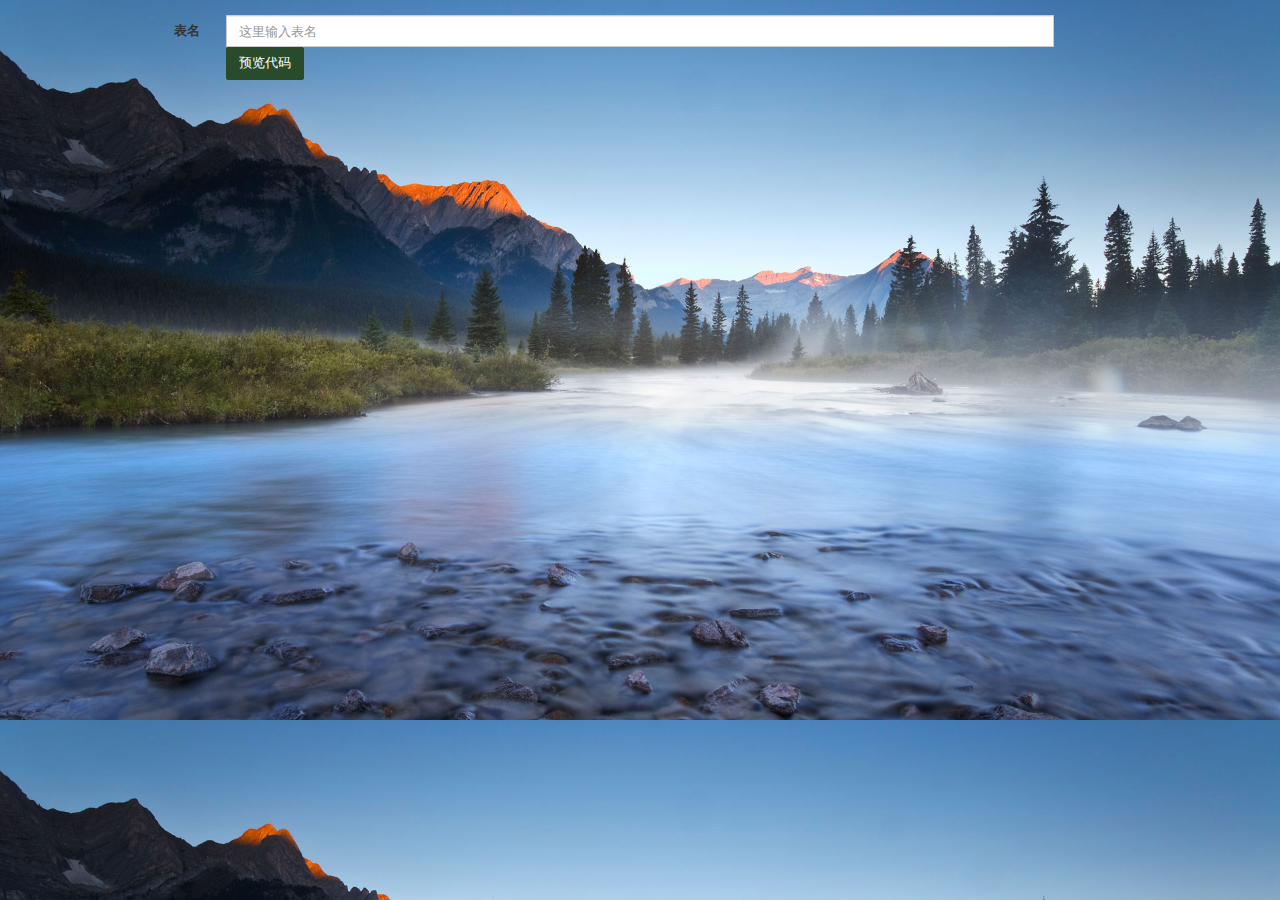
==== src/main/resources/static/generate/edit.html @ b3441bfa "修改展示方式" ====
<!DOCTYPE html>
<html>
<head>
<meta charset="UTF-8">
<link rel="stylesheet" type="text/css" media="screen" href="../css/bootstrap.min.css">
</head>
<body id="body" style="min-height: 150px; padding: 0 0 0;background: url('../img/index.jpg'); background-size: cover;">
<div class="col-xs-12 col-sm-12 col-md-12 col-lg-12" >
    <form class="form-horizontal" onsubmit="return false" id="form">
        <fieldset>
            <div class="form-group" style="padding-top: 15px">
                <label class="col-md-2 control-label">表名</label>
                <div class="col-md-8">
                    <input class="form-control" placeholder="这里输入表名" type="text" name="tableName" id="tableName"
                        data-bv-notempty="true"
                        data-bv-notempty-message="表名 不能为空">
                    <button id="showInfo" class="btn btn-primary">预览代码</button>
                    <button id="save" class="btn btn-primary">保存代码</button>
                </div>
            </div>
        </fieldset>
        <div id="detail">
	        <fieldset>
	           <table class="table">
                  <caption>基本配置</caption>
                  <tbody>
                    <tr>
                      <td width="10%">路径</td>
                      <td>
                        <input class="form-control" placeholder="路径" type="text" name="path" id="path" value="d:/generate"
                                data-bv-notempty="true"
                                data-bv-notempty-message="路径 不能为空">
                      </td>
                      <td width="10%"></td>
                      <td width="15%"></td>
                      <td width="5%"></td>
                      <td></td>
                      <td width="5%"></td>
                      <td width="15%"></td>
                    </tr>
                    <tr>
                      <td>bean包名</td>
                      <td>
                      	<input name="beanDesc" value="" type="hidden" id="beanDesc"/>
                        <input class="form-control" placeholder="bean包名" type="text" name="beanPackageName" id="beanPackageName" value="com.future.admin.server.model"
                                data-bv-notempty="true"
                                data-bv-notempty-message="bean包名 不能为空">
                      </td>
                      <td>bean类名</td>
                      <td>
                        <input class="form-control" placeholder="bean类名" type="text" name="beanName" id="beanName" value="BeanTest"
                                data-bv-notempty="true"
                                data-bv-notempty-message="bean类名 不能为空">
                      </td>
                      <td>dao包名</td>
                      <td>
                        <input class="form-control" placeholder="dao包名" type="text" name="daoPackageName" id="daoPackageName" value="com.future.admin.server.dao"
                                data-bv-notempty="true"
                                data-bv-notempty-message="dao包名 不能为空">
                      </td>
                      <td>dao类名</td>
                      <td>
                        <input class="form-control" placeholder="dao类名" type="text" name="daoName" id="daoName" value="BeanTestDao"
                                data-bv-notempty="true"
                                data-bv-notempty-message="dao类名 不能为空">
                      </td>
                    </tr>
                    <tr>
                        <td>controller包名</td>
	                    <td>
	                        <input class="form-control" placeholder="controller包名" type="text" name="controllerPkgName" id="controllerPkgName" value="com.future.admin.server.controller"
	                                data-bv-notempty="true"
	                                data-bv-notempty-message="bean包名 不能为空">
	                    </td>
                        <td>controller类名</td>
                        <td>
                         <input class="form-control" placeholder="controller类名" type="text" name="controllerName" id="controllerName" value="ControllerTest"
                                data-bv-notempty="true"
                                data-bv-notempty-message="bean类名 不能为空">
                        </td>
                    </tr>
                  </tbody>
                </table>
	        </fieldset>
            <table class="table">
                <caption>字段详情</caption>
                <thead>
                    <tr>
                        <th>表字段名</th>
                        <th>表类型</th>
                        <th>字段描述</th>
                        <th>java字段名</th>
                        <th>java字段类型</th>
                        <th>默认值</th>
                    </tr>
                </thead>
                <tbody id="beanFields">
                </tbody>
            </table>
        </div>
    </form>
</div>

    <script type="text/javascript" src="../js/libs/jquery-2.1.1.min.js"></script>
    <script type="text/javascript" src="../js/jq.js"></script>
    <script type="text/javascript" src="../layui/layui.js"></script>
	<script type="text/javascript" src="../js/plugin/bootstrapvalidator/bootstrapValidator.min.js"></script>
    <script type="text/javascript" src="../js/common.js"></script>
    <script type="text/javascript">
    layui.use('layer', function(){
	    var layer = layui.layer;
	});
    
    $('#form').bootstrapValidator();
    $("#detail").hide();
    $("#save").hide();
    
    $("#showInfo").click(function(){
        $("#body").removeAttr("style");
        var bootstrapValidator = $("#form").data('bootstrapValidator');
        bootstrapValidator.validate();
        if(!bootstrapValidator.isValid()){
           return;
        }
        var beanFields = $("#beanFields");
        beanFields.html("");
        $.ajax({
            type : 'get',
            url : '/generate',
            data : "tableName=" + $("#tableName").val(),
            success : function(data) {
                $("#detail").show();
                $("#save").show();
                var beanName = data.beanName;
                $("#beanName").val(beanName);
                $("#daoName").val(beanName + "Dao");
                $("#controllerName").val(beanName + "Controller");
                $("#path").val(data.path);
                $("#beanDesc").val(data.beanDesc);
                var fields = data.fields;
                var length = fields.length;
                
                for(var i=0;i<length;i++){
                    var f = fields[i];
                    var tr = $("<tr></tr>");
                    
                    var columnName = f['columnName'];
                    var columnNameInput = "<input type='hidden' name='columnNames' value='" + columnName +"'>"
                    
                    tr.append("<td>" + columnNameInput + columnName + "</td>");
                    tr.append("<td>" + f['columnType'] + "</td>");
                    tr.append("<td>" + f['columnComment'] + "</td><input name='beanFieldDesc' value='"+f['columnComment']+"' type='hidden'/>");
                    var name = f['name'];
                    
                    var nameInput = "<input name='beanFieldName' class='form-control' value='" + name +"'>";
                    tr.append("<td>" + nameInput + "</td>");
                    
                    var type = f['type'];
                    var typeInput = "<input name='beanFieldType' class='form-control' value='" + type +"'>"
                    tr.append("<td>" + typeInput + "</td>");
                    
                    var val = f['columnDefault'];
                    var valInput = "<input name='beanFieldValue' class='form-control' value='" + val +"'>"
                    tr.append("<td>" + valInput + "</td>");
                    
                    beanFields.append(tr);
                }
            }
        });
    });
    
    $("#save").click(function(){
        var bootstrapValidator = $("#form").data('bootstrapValidator');
        bootstrapValidator.validate();
        if(!bootstrapValidator.isValid()){
           return;
        }
        if($("#detail").is(':hidden')) {
           return;
        }
        
        var formdata = $("#form").serializeObject();
        $.ajax({
            type : 'post',
            url : '/generate',
            contentType: "application/json; charset=utf-8",  
            data : JSON.stringify(formdata),
            success : function(data) {
                $("#detail").hide();
                $("#save").hide();
                layer.msg("生成成功");
            }
        });
    });

    
    </script>
</body>
</html>
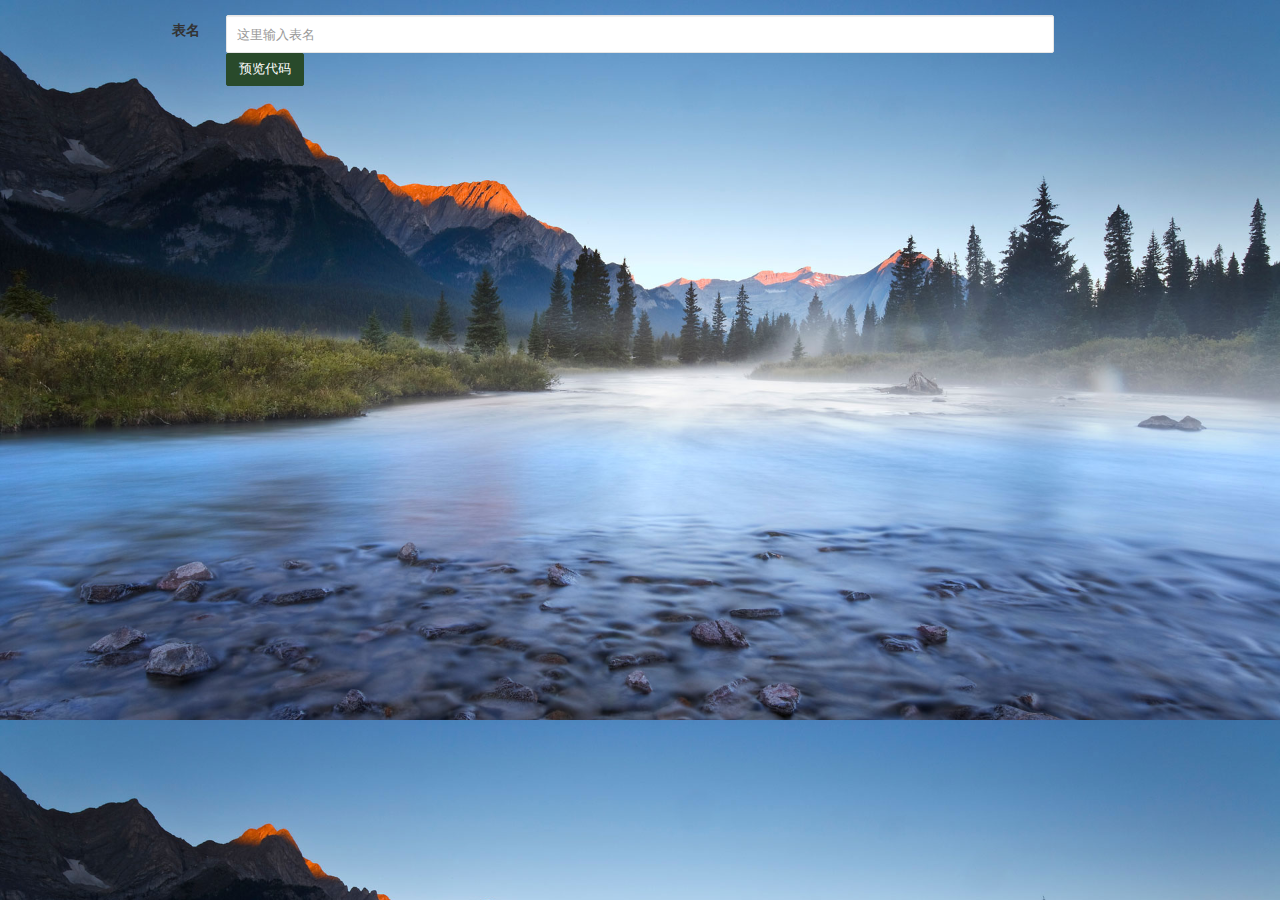
==== commit 8e4b1bb8: "增加查询所有表格" ====
--- a/src/main/resources/static/generate/edit.html
+++ b/src/main/resources/static/generate/edit.html
@@ -2,7 +2,9 @@
 <html>
 <head>
 <meta charset="UTF-8">
-<link rel="stylesheet" type="text/css" media="screen" href="../css/bootstrap.min.css">
+    <link rel="stylesheet" type="text/css" media="screen" href="../css/bootstrap.min.css">
+    <link rel="stylesheet" href="../layui/css/layui.css" media="all" />
+    <link rel="stylesheet" href="../layui/css/global.css" media="all" />
 </head>
 <body id="body" style="min-height: 150px; padding: 0 0 0;background: url('../img/index.jpg'); background-size: cover;">
 <div class="col-xs-12 col-sm-12 col-md-12 col-lg-12" >
@@ -11,9 +13,9 @@
             <div class="form-group" style="padding-top: 15px">
                 <label class="col-md-2 control-label">表名</label>
                 <div class="col-md-8">
-                    <input class="form-control" placeholder="这里输入表名" type="text" name="tableName" id="tableName"
+                    <input class="form-control layui-input"  placeholder="这里输入表名" type="text" name="tableName" id="tableName"
                         data-bv-notempty="true"
-                        data-bv-notempty-message="表名 不能为空">
+                           data-bv-notempty-message="表名 不能为空" >
                     <button id="showInfo" class="btn btn-primary">预览代码</button>
                     <button id="save" class="btn btn-primary">保存代码</button>
                 </div>
@@ -168,7 +170,24 @@
             }
         });
     });
-    
+    $("#tableName").click(function(){
+        console.info("1111");
+
+        $.ajax({
+            type : 'get',
+            url : '/generate/getTableNameList',
+            contentType: "application/json; charset=utf-8",
+            success : function(data) {
+
+                var list="<option value=''>请选择</option>";
+                $.each(data, function(k, v) {
+                    console.info(k,v);
+                    list+=("<option value ='" + v + "'>" + v + "</option>");
+                });
+                $("#tableName").html(list);
+            }
+        });
+    });
     $("#save").click(function(){
         var bootstrapValidator = $("#form").data('bootstrapValidator');
         bootstrapValidator.validate();
--- a/src/main/resources/static/layui/css/layui.css
+++ b/src/main/resources/static/layui/css/layui.css
@@ -0,0 +1,2 @@
+/** layui-v2.5.6 MIT License By https://www.layui.com */
+ .layui-inline,img{display:inline-block;vertical-align:middle}h1,h2,h3,h4,h5,h6{font-weight:400}.layui-edge,.layui-header,.layui-inline,.layui-main{position:relative}.layui-body,.layui-edge,.layui-elip{overflow:hidden}.layui-btn,.layui-edge,.layui-inline,img{vertical-align:middle}.layui-btn,.layui-disabled,.layui-icon,.layui-unselect{-moz-user-select:none;-webkit-user-select:none;-ms-user-select:none}.layui-elip,.layui-form-checkbox span,.layui-form-pane .layui-form-label{text-overflow:ellipsis;white-space:nowrap}.layui-breadcrumb,.layui-tree-btnGroup{visibility:hidden}blockquote,body,button,dd,div,dl,dt,form,h1,h2,h3,h4,h5,h6,input,li,ol,p,pre,td,textarea,th,ul{margin:0;padding:0;-webkit-tap-highlight-color:rgba(0,0,0,0)}a:active,a:hover{outline:0}img{border:none}li{list-style:none}table{border-collapse:collapse;border-spacing:0}h4,h5,h6{font-size:100%}button,input,optgroup,option,select,textarea{font-family:inherit;font-size:inherit;font-style:inherit;font-weight:inherit;outline:0}pre{white-space:pre-wrap;white-space:-moz-pre-wrap;white-space:-pre-wrap;white-space:-o-pre-wrap;word-wrap:break-word}body{line-height:24px;font:14px Helvetica Neue,Helvetica,PingFang SC,Tahoma,Arial,sans-serif}hr{height:1px;margin:10px 0;border:0;clear:both}a{color:#333;text-decoration:none}a:hover{color:#777}a cite{font-style:normal;*cursor:pointer}.layui-border-box,.layui-border-box *{box-sizing:border-box}.layui-box,.layui-box *{box-sizing:content-box}.layui-clear{clear:both;*zoom:1}.layui-clear:after{content:'\20';clear:both;*zoom:1;display:block;height:0}.layui-inline{*display:inline;*zoom:1}.layui-edge{display:inline-block;width:0;height:0;border-width:6px;border-style:dashed;border-color:transparent}.layui-edge-top{top:-4px;border-bottom-color:#999;border-bottom-style:solid}.layui-edge-right{border-left-color:#999;border-left-style:solid}.layui-edge-bottom{top:2px;border-top-color:#999;border-top-style:solid}.layui-edge-left{border-right-color:#999;border-right-style:solid}.layui-disabled,.layui-disabled:hover{color:#d2d2d2!important;cursor:not-allowed!important}.layui-circle{border-radius:100%}.layui-show{display:block!important}.layui-hide{display:none!important}@font-face{font-family:layui-icon;src:url(../font/iconfont.eot?v=256);src:url(../font/iconfont.eot?v=256#iefix) format('embedded-opentype'),url(../font/iconfont.woff2?v=256) format('woff2'),url(../font/iconfont.woff?v=256) format('woff'),url(../font/iconfont.ttf?v=256) format('truetype'),url(../font/iconfont.svg?v=256#layui-icon) format('svg')}.layui-icon{font-family:layui-icon!important;font-size:16px;font-style:normal;-webkit-font-smoothing:antialiased;-moz-osx-font-smoothing:grayscale}.layui-icon-reply-fill:before{content:"\e611"}.layui-icon-set-fill:before{content:"\e614"}.layui-icon-menu-fill:before{content:"\e60f"}.layui-icon-search:before{content:"\e615"}.layui-icon-share:before{content:"\e641"}.layui-icon-set-sm:before{content:"\e620"}.layui-icon-engine:before{content:"\e628"}.layui-icon-close:before{content:"\1006"}.layui-icon-close-fill:before{content:"\1007"}.layui-icon-chart-screen:before{content:"\e629"}.layui-icon-star:before{content:"\e600"}.layui-icon-circle-dot:before{content:"\e617"}.layui-icon-chat:before{content:"\e606"}.layui-icon-release:before{content:"\e609"}.layui-icon-list:before{content:"\e60a"}.layui-icon-chart:before{content:"\e62c"}.layui-icon-ok-circle:before{content:"\1005"}.layui-icon-layim-theme:before{content:"\e61b"}.layui-icon-table:before{content:"\e62d"}.layui-icon-right:before{content:"\e602"}.layui-icon-left:before{content:"\e603"}.layui-icon-cart-simple:before{content:"\e698"}.layui-icon-face-cry:before{content:"\e69c"}.layui-icon-face-smile:before{content:"\e6af"}.layui-icon-survey:before{content:"\e6b2"}.layui-icon-tree:before{content:"\e62e"}.layui-icon-ie:before{content:"\e7bb"}.layui-icon-upload-circle:before{content:"\e62f"}.layui-icon-add-circle:before{content:"\e61f"}.layui-icon-download-circle:before{content:"\e601"}.layui-icon-templeate-1:before{content:"\e630"}.layui-icon-util:before{content:"\e631"}.layui-icon-face-surprised:before{content:"\e664"}.layui-icon-edit:before{content:"\e642"}.layui-icon-speaker:before{content:"\e645"}.layui-icon-down:before{content:"\e61a"}.layui-icon-file:before{content:"\e621"}.layui-icon-layouts:before{content:"\e632"}.layui-icon-rate-half:before{content:"\e6c9"}.layui-icon-add-circle-fine:before{content:"\e608"}.layui-icon-prev-circle:before{content:"\e633"}.layui-icon-read:before{content:"\e705"}.layui-icon-404:before{content:"\e61c"}.layui-icon-carousel:before{content:"\e634"}.layui-icon-help:before{content:"\e607"}.layui-icon-code-circle:before{content:"\e635"}.layui-icon-windows:before{content:"\e67f"}.layui-icon-water:before{content:"\e636"}.layui-icon-username:before{content:"\e66f"}.layui-icon-find-fill:before{content:"\e670"}.layui-icon-about:before{content:"\e60b"}.layui-icon-location:before{content:"\e715"}.layui-icon-up:before{content:"\e619"}.layui-icon-pause:before{content:"\e651"}.layui-icon-date:before{content:"\e637"}.layui-icon-layim-uploadfile:before{content:"\e61d"}.layui-icon-delete:before{content:"\e640"}.layui-icon-play:before{content:"\e652"}.layui-icon-top:before{content:"\e604"}.layui-icon-firefox:before{content:"\e686"}.layui-icon-friends:before{content:"\e612"}.layui-icon-refresh-3:before{content:"\e9aa"}.layui-icon-ok:before{content:"\e605"}.layui-icon-layer:before{content:"\e638"}.layui-icon-face-smile-fine:before{content:"\e60c"}.layui-icon-dollar:before{content:"\e659"}.layui-icon-group:before{content:"\e613"}.layui-icon-layim-download:before{content:"\e61e"}.layui-icon-picture-fine:before{content:"\e60d"}.layui-icon-link:before{content:"\e64c"}.layui-icon-diamond:before{content:"\e735"}.layui-icon-log:before{content:"\e60e"}.layui-icon-key:before{content:"\e683"}.layui-icon-rate-solid:before{content:"\e67a"}.layui-icon-fonts-del:before{content:"\e64f"}.layui-icon-unlink:before{content:"\e64d"}.layui-icon-fonts-clear:before{content:"\e639"}.layui-icon-triangle-r:before{content:"\e623"}.layui-icon-circle:before{content:"\e63f"}.layui-icon-radio:before{content:"\e643"}.layui-icon-align-center:before{content:"\e647"}.layui-icon-align-right:before{content:"\e648"}.layui-icon-align-left:before{content:"\e649"}.layui-icon-loading-1:before{content:"\e63e"}.layui-icon-return:before{content:"\e65c"}.layui-icon-fonts-strong:before{content:"\e62b"}.layui-icon-upload:before{content:"\e67c"}.layui-icon-dialogue:before{content:"\e63a"}.layui-icon-video:before{content:"\e6ed"}.layui-icon-headset:before{content:"\e6fc"}.layui-icon-cellphone-fine:before{content:"\e63b"}.layui-icon-add-1:before{content:"\e654"}.layui-icon-face-smile-b:before{content:"\e650"}.layui-icon-fonts-html:before{content:"\e64b"}.layui-icon-screen-full:before{content:"\e622"}.layui-icon-form:before{content:"\e63c"}.layui-icon-cart:before{content:"\e657"}.layui-icon-camera-fill:before{content:"\e65d"}.layui-icon-tabs:before{content:"\e62a"}.layui-icon-heart-fill:before{content:"\e68f"}.layui-icon-fonts-code:before{content:"\e64e"}.layui-icon-ios:before{content:"\e680"}.layui-icon-at:before{content:"\e687"}.layui-icon-fire:before{content:"\e756"}.layui-icon-set:before{content:"\e716"}.layui-icon-fonts-u:before{content:"\e646"}.layui-icon-triangle-d:before{content:"\e625"}.layui-icon-tips:before{content:"\e702"}.layui-icon-picture:before{content:"\e64a"}.layui-icon-more-vertical:before{content:"\e671"}.layui-icon-bluetooth:before{content:"\e689"}.layui-icon-flag:before{content:"\e66c"}.layui-icon-loading:before{content:"\e63d"}.layui-icon-fonts-i:before{content:"\e644"}.layui-icon-refresh-1:before{content:"\e666"}.layui-icon-rmb:before{content:"\e65e"}.layui-icon-addition:before{content:"\e624"}.layui-icon-home:before{content:"\e68e"}.layui-icon-time:before{content:"\e68d"}.layui-icon-user:before{content:"\e770"}.layui-icon-notice:before{content:"\e667"}.layui-icon-chrome:before{content:"\e68a"}.layui-icon-edge:before{content:"\e68b"}.layui-icon-login-weibo:before{content:"\e675"}.layui-icon-voice:before{content:"\e688"}.layui-icon-upload-drag:before{content:"\e681"}.layui-icon-login-qq:before{content:"\e676"}.layui-icon-snowflake:before{content:"\e6b1"}.layui-icon-heart:before{content:"\e68c"}.layui-icon-logout:before{content:"\e682"}.layui-icon-file-b:before{content:"\e655"}.layui-icon-template:before{content:"\e663"}.layui-icon-transfer:before{content:"\e691"}.layui-icon-auz:before{content:"\e672"}.layui-icon-console:before{content:"\e665"}.layui-icon-app:before{content:"\e653"}.layui-icon-prev:before{content:"\e65a"}.layui-icon-website:before{content:"\e7ae"}.layui-icon-next:before{content:"\e65b"}.layui-icon-component:before{content:"\e857"}.layui-icon-android:before{content:"\e684"}.layui-icon-more:before{content:"\e65f"}.layui-icon-login-wechat:before{content:"\e677"}.layui-icon-shrink-right:before{content:"\e668"}.layui-icon-spread-left:before{content:"\e66b"}.layui-icon-camera:before{content:"\e660"}.layui-icon-note:before{content:"\e66e"}.layui-icon-refresh:before{content:"\e669"}.layui-icon-female:before{content:"\e661"}.layui-icon-male:before{content:"\e662"}.layui-icon-screen-restore:before{content:"\e758"}.layui-icon-password:before{content:"\e673"}.layui-icon-senior:before{content:"\e674"}.layui-icon-theme:before{content:"\e66a"}.layui-icon-tread:before{content:"\e6c5"}.layui-icon-praise:before{content:"\e6c6"}.layui-icon-star-fill:before{content:"\e658"}.layui-icon-rate:before{content:"\e67b"}.layui-icon-template-1:before{content:"\e656"}.layui-icon-vercode:before{content:"\e679"}.layui-icon-service:before{content:"\e626"}.layui-icon-cellphone:before{content:"\e678"}.layui-icon-print:before{content:"\e66d"}.layui-icon-cols:before{content:"\e610"}.layui-icon-wifi:before{content:"\e7e0"}.layui-icon-export:before{content:"\e67d"}.layui-icon-rss:before{content:"\e808"}.layui-icon-slider:before{content:"\e714"}.layui-icon-email:before{content:"\e618"}.layui-icon-subtraction:before{content:"\e67e"}.layui-icon-mike:before{content:"\e6dc"}.layui-icon-light:before{content:"\e748"}.layui-icon-gift:before{content:"\e627"}.layui-icon-mute:before{content:"\e685"}.layui-icon-reduce-circle:before{content:"\e616"}.layui-icon-music:before{content:"\e690"}.layui-main{width:1140px;margin:0 auto}.layui-header{z-index:1000;height:60px}.layui-header a:hover{transition:all .5s;-webkit-transition:all .5s}.layui-side{position:fixed;left:0;top:0;bottom:0;z-index:999;width:200px;overflow-x:hidden}.layui-side-scroll{position:relative;width:220px;height:100%;overflow-x:hidden}.layui-body{position:absolute;left:200px;right:0;top:0;bottom:0;z-index:998;width:auto;overflow-y:auto;box-sizing:border-box}.layui-layout-body{overflow:hidden}.layui-layout-admin .layui-header{background-color:#23262E}.layui-layout-admin .layui-side{top:60px;width:200px;overflow-x:hidden}.layui-layout-admin .layui-body{position:fixed;top:60px;bottom:44px}.layui-layout-admin .layui-main{width:auto;margin:0 15px}.layui-layout-admin .layui-footer{position:fixed;left:200px;right:0;bottom:0;height:44px;line-height:44px;padding:0 15px;background-color:#eee}.layui-layout-admin .layui-logo{position:absolute;left:0;top:0;width:200px;height:100%;line-height:60px;text-align:center;color:#009688;font-size:16px}.layui-layout-admin .layui-header .layui-nav{background:0 0}.layui-layout-left{position:absolute!important;left:200px;top:0}.layui-layout-right{position:absolute!important;right:0;top:0}.layui-container{position:relative;margin:0 auto;padding:0 15px;box-sizing:border-box}.layui-fluid{position:relative;margin:0 auto;padding:0 15px}.layui-row:after,.layui-row:before{content:'';display:block;clear:both}.layui-col-lg1,.layui-col-lg10,.layui-col-lg11,.layui-col-lg12,.layui-col-lg2,.layui-col-lg3,.layui-col-lg4,.layui-col-lg5,.layui-col-lg6,.layui-col-lg7,.layui-col-lg8,.layui-col-lg9,.layui-col-md1,.layui-col-md10,.layui-col-md11,.layui-col-md12,.layui-col-md2,.layui-col-md3,.layui-col-md4,.layui-col-md5,.layui-col-md6,.layui-col-md7,.layui-col-md8,.layui-col-md9,.layui-col-sm1,.layui-col-sm10,.layui-col-sm11,.layui-col-sm12,.layui-col-sm2,.layui-col-sm3,.layui-col-sm4,.layui-col-sm5,.layui-col-sm6,.layui-col-sm7,.layui-col-sm8,.layui-col-sm9,.layui-col-xs1,.layui-col-xs10,.layui-col-xs11,.layui-col-xs12,.layui-col-xs2,.layui-col-xs3,.layui-col-xs4,.layui-col-xs5,.layui-col-xs6,.layui-col-xs7,.layui-col-xs8,.layui-col-xs9{position:relative;display:block;box-sizing:border-box}.layui-col-xs1,.layui-col-xs10,.layui-col-xs11,.layui-col-xs12,.layui-col-xs2,.layui-col-xs3,.layui-col-xs4,.layui-col-xs5,.layui-col-xs6,.layui-col-xs7,.layui-col-xs8,.layui-col-xs9{float:left}.layui-col-xs1{width:8.33333333%}.layui-col-xs2{width:16.66666667%}.layui-col-xs3{width:25%}.layui-col-xs4{width:33.33333333%}.layui-col-xs5{width:41.66666667%}.layui-col-xs6{width:50%}.layui-col-xs7{width:58.33333333%}.layui-col-xs8{width:66.66666667%}.layui-col-xs9{width:75%}.layui-col-xs10{width:83.33333333%}.layui-col-xs11{width:91.66666667%}.layui-col-xs12{width:100%}.layui-col-xs-offset1{margin-left:8.33333333%}.layui-col-xs-offset2{margin-left:16.66666667%}.layui-col-xs-offset3{margin-left:25%}.layui-col-xs-offset4{margin-left:33.33333333%}.layui-col-xs-offset5{margin-left:41.66666667%}.layui-col-xs-offset6{margin-left:50%}.layui-col-xs-offset7{margin-left:58.33333333%}.layui-col-xs-offset8{margin-left:66.66666667%}.layui-col-xs-offset9{margin-left:75%}.layui-col-xs-offset10{margin-left:83.33333333%}.layui-col-xs-offset11{margin-left:91.66666667%}.layui-col-xs-offset12{margin-left:100%}@media screen and (max-width:768px){.layui-hide-xs{display:none!important}.layui-show-xs-block{display:block!important}.layui-show-xs-inline{display:inline!important}.layui-show-xs-inline-block{display:inline-block!important}}@media screen and (min-width:768px){.layui-container{width:750px}.layui-hide-sm{display:none!important}.layui-show-sm-block{display:block!important}.layui-show-sm-inline{display:inline!important}.layui-show-sm-inline-block{display:inline-block!important}.layui-col-sm1,.layui-col-sm10,.layui-col-sm11,.layui-col-sm12,.layui-col-sm2,.layui-col-sm3,.layui-col-sm4,.layui-col-sm5,.layui-col-sm6,.layui-col-sm7,.layui-col-sm8,.layui-col-sm9{float:left}.layui-col-sm1{width:8.33333333%}.layui-col-sm2{width:16.66666667%}.layui-col-sm3{width:25%}.layui-col-sm4{width:33.33333333%}.layui-col-sm5{width:41.66666667%}.layui-col-sm6{width:50%}.layui-col-sm7{width:58.33333333%}.layui-col-sm8{width:66.66666667%}.layui-col-sm9{width:75%}.layui-col-sm10{width:83.33333333%}.layui-col-sm11{width:91.66666667%}.layui-col-sm12{width:100%}.layui-col-sm-offset1{margin-left:8.33333333%}.layui-col-sm-offset2{margin-left:16.66666667%}.layui-col-sm-offset3{margin-left:25%}.layui-col-sm-offset4{margin-left:33.33333333%}.layui-col-sm-offset5{margin-left:41.66666667%}.layui-col-sm-offset6{margin-left:50%}.layui-col-sm-offset7{margin-left:58.33333333%}.layui-col-sm-offset8{margin-left:66.66666667%}.layui-col-sm-offset9{margin-left:75%}.layui-col-sm-offset10{margin-left:83.33333333%}.layui-col-sm-offset11{margin-left:91.66666667%}.layui-col-sm-offset12{margin-left:100%}}@media screen and (min-width:992px){.layui-container{width:970px}.layui-hide-md{display:none!important}.layui-show-md-block{display:block!important}.layui-show-md-inline{display:inline!important}.layui-show-md-inline-block{display:inline-block!important}.layui-col-md1,.layui-col-md10,.layui-col-md11,.layui-col-md12,.layui-col-md2,.layui-col-md3,.layui-col-md4,.layui-col-md5,.layui-col-md6,.layui-col-md7,.layui-col-md8,.layui-col-md9{float:left}.layui-col-md1{width:8.33333333%}.layui-col-md2{width:16.66666667%}.layui-col-md3{width:25%}.layui-col-md4{width:33.33333333%}.layui-col-md5{width:41.66666667%}.layui-col-md6{width:50%}.layui-col-md7{width:58.33333333%}.layui-col-md8{width:66.66666667%}.layui-col-md9{width:75%}.layui-col-md10{width:83.33333333%}.layui-col-md11{width:91.66666667%}.layui-col-md12{width:100%}.layui-col-md-offset1{margin-left:8.33333333%}.layui-col-md-offset2{margin-left:16.66666667%}.layui-col-md-offset3{margin-left:25%}.layui-col-md-offset4{margin-left:33.33333333%}.layui-col-md-offset5{margin-left:41.66666667%}.layui-col-md-offset6{margin-left:50%}.layui-col-md-offset7{margin-left:58.33333333%}.layui-col-md-offset8{margin-left:66.66666667%}.layui-col-md-offset9{margin-left:75%}.layui-col-md-offset10{margin-left:83.33333333%}.layui-col-md-offset11{margin-left:91.66666667%}.layui-col-md-offset12{margin-left:100%}}@media screen and (min-width:1200px){.layui-container{width:1170px}.layui-hide-lg{display:none!important}.layui-show-lg-block{display:block!important}.layui-show-lg-inline{display:inline!important}.layui-show-lg-inline-block{display:inline-block!important}.layui-col-lg1,.layui-col-lg10,.layui-col-lg11,.layui-col-lg12,.layui-col-lg2,.layui-col-lg3,.layui-col-lg4,.layui-col-lg5,.layui-col-lg6,.layui-col-lg7,.layui-col-lg8,.layui-col-lg9{float:left}.layui-col-lg1{width:8.33333333%}.layui-col-lg2{width:16.66666667%}.layui-col-lg3{width:25%}.layui-col-lg4{width:33.33333333%}.layui-col-lg5{width:41.66666667%}.layui-col-lg6{width:50%}.layui-col-lg7{width:58.33333333%}.layui-col-lg8{width:66.66666667%}.layui-col-lg9{width:75%}.layui-col-lg10{width:83.33333333%}.layui-col-lg11{width:91.66666667%}.layui-col-lg12{width:100%}.layui-col-lg-offset1{margin-left:8.33333333%}.layui-col-lg-offset2{margin-left:16.66666667%}.layui-col-lg-offset3{margin-left:25%}.layui-col-lg-offset4{margin-left:33.33333333%}.layui-col-lg-offset5{margin-left:41.66666667%}.layui-col-lg-offset6{margin-left:50%}.layui-col-lg-offset7{margin-left:58.33333333%}.layui-col-lg-offset8{margin-left:66.66666667%}.layui-col-lg-offset9{margin-left:75%}.layui-col-lg-offset10{margin-left:83.33333333%}.layui-col-lg-offset11{margin-left:91.66666667%}.layui-col-lg-offset12{margin-left:100%}}.layui-col-space1{margin:-.5px}.layui-col-space1>*{padding:.5px}.layui-col-space2{margin:-1px}.layui-col-space2>*{padding:1px}.layui-col-space4{margin:-2px}.layui-col-space4>*{padding:2px}.layui-col-space5{margin:-2.5px}.layui-col-space5>*{padding:2.5px}.layui-col-space6{margin:-3px}.layui-col-space6>*{padding:3px}.layui-col-space8{margin:-4px}.layui-col-space8>*{padding:4px}.layui-col-space10{margin:-5px}.layui-col-space10>*{padding:5px}.layui-col-space12{margin:-6px}.layui-col-space12>*{padding:6px}.layui-col-space14{margin:-7px}.layui-col-space14>*{padding:7px}.layui-col-space15{margin:-7.5px}.layui-col-space15>*{padding:7.5px}.layui-col-space16{margin:-8px}.layui-col-space16>*{padding:8px}.layui-col-space18{margin:-9px}.layui-col-space18>*{padding:9px}.layui-col-space20{margin:-10px}.layui-col-space20>*{padding:10px}.layui-col-space22{margin:-11px}.layui-col-space22>*{padding:11px}.layui-col-space24{margin:-12px}.layui-col-space24>*{padding:12px}.layui-col-space25{margin:-12.5px}.layui-col-space25>*{padding:12.5px}.layui-col-space26{margin:-13px}.layui-col-space26>*{padding:13px}.layui-col-space28{margin:-14px}.layui-col-space28>*{padding:14px}.layui-col-space30{margin:-15px}.layui-col-space30>*{padding:15px}.layui-btn,.layui-input,.layui-select,.layui-textarea,.layui-upload-button{outline:0;-webkit-appearance:none;transition:all .3s;-webkit-transition:all .3s;box-sizing:border-box}.layui-elem-quote{margin-bottom:10px;padding:15px;line-height:22px;border-left:5px solid #009688;border-radius:0 2px 2px 0;background-color:#f2f2f2}.layui-quote-nm{border-style:solid;border-width:1px 1px 1px 5px;background:0 0}.layui-elem-field{margin-bottom:10px;padding:0;border-width:1px;border-style:solid}.layui-elem-field legend{margin-left:20px;padding:0 10px;font-size:20px;font-weight:300}.layui-field-title{margin:10px 0 20px;border-width:1px 0 0}.layui-field-box{padding:10px 15px}.layui-field-title .layui-field-box{padding:10px 0}.layui-progress{position:relative;height:6px;border-radius:20px;background-color:#e2e2e2}.layui-progress-bar{position:absolute;left:0;top:0;width:0;max-width:100%;height:6px;border-radius:20px;text-align:right;background-color:#5FB878;transition:all .3s;-webkit-transition:all .3s}.layui-progress-big,.layui-progress-big .layui-progress-bar{height:18px;line-height:18px}.layui-progress-text{position:relative;top:-20px;line-height:18px;font-size:12px;color:#666}.layui-progress-big .layui-progress-text{position:static;padding:0 10px;color:#fff}.layui-collapse{border-width:1px;border-style:solid;border-radius:2px}.layui-colla-content,.layui-colla-item{border-top-width:1px;border-top-style:solid}.layui-colla-item:first-child{border-top:none}.layui-colla-title{position:relative;height:42px;line-height:42px;padding:0 15px 0 35px;color:#333;background-color:#f2f2f2;cursor:pointer;font-size:14px;overflow:hidden}.layui-colla-content{display:none;padding:10px 15px;line-height:22px;color:#666}.layui-colla-icon{position:absolute;left:15px;top:0;font-size:14px}.layui-card{margin-bottom:15px;border-radius:2px;background-color:#fff;box-shadow:0 1px 2px 0 rgba(0,0,0,.05)}.layui-card:last-child{margin-bottom:0}.layui-card-header{position:relative;height:42px;line-height:42px;padding:0 15px;border-bottom:1px solid #f6f6f6;color:#333;border-radius:2px 2px 0 0;font-size:14px}.layui-bg-black,.layui-bg-blue,.layui-bg-cyan,.layui-bg-green,.layui-bg-orange,.layui-bg-red{color:#fff!important}.layui-card-body{position:relative;padding:10px 15px;line-height:24px}.layui-card-body[pad15]{padding:15px}.layui-card-body[pad20]{padding:20px}.layui-card-body .layui-table{margin:5px 0}.layui-card .layui-tab{margin:0}.layui-panel-window{position:relative;padding:15px;border-radius:0;border-top:5px solid #E6E6E6;background-color:#fff}.layui-auxiliar-moving{position:fixed;left:0;right:0;top:0;bottom:0;width:100%;height:100%;background:0 0;z-index:9999999999}.layui-form-label,.layui-form-mid,.layui-form-select,.layui-input-block,.layui-input-inline,.layui-textarea{position:relative}.layui-bg-red{background-color:#FF5722!important}.layui-bg-orange{background-color:#FFB800!important}.layui-bg-green{background-color:#009688!important}.layui-bg-cyan{background-color:#2F4056!important}.layui-bg-blue{background-color:#1E9FFF!important}.layui-bg-black{background-color:#393D49!important}.layui-bg-gray{background-color:#eee!important;color:#666!important}.layui-badge-rim,.layui-colla-content,.layui-colla-item,.layui-collapse,.layui-elem-field,.layui-form-pane .layui-form-item[pane],.layui-form-pane .layui-form-label,.layui-input,.layui-layedit,.layui-layedit-tool,.layui-quote-nm,.layui-select,.layui-tab-bar,.layui-tab-card,.layui-tab-title,.layui-tab-title .layui-this:after,.layui-textarea{border-color:#e6e6e6}.layui-timeline-item:before,hr{background-color:#e6e6e6}.layui-text{line-height:22px;font-size:14px;color:#666}.layui-text h1,.layui-text h2,.layui-text h3{font-weight:500;color:#333}.layui-text h1{font-size:30px}.layui-text h2{font-size:24px}.layui-text h3{font-size:18px}.layui-text a:not(.layui-btn){color:#01AAED}.layui-text a:not(.layui-btn):hover{text-decoration:underline}.layui-text ul{padding:5px 0 5px 15px}.layui-text ul li{margin-top:5px;list-style-type:disc}.layui-text em,.layui-word-aux{color:#999!important;padding:0 5px!important}.layui-btn{display:inline-block;height:38px;line-height:38px;padding:0 18px;background-color:#009688;color:#fff;white-space:nowrap;text-align:center;font-size:14px;border:none;border-radius:2px;cursor:pointer}.layui-btn:hover{opacity:.8;filter:alpha(opacity=80);color:#fff}.layui-btn:active{opacity:1;filter:alpha(opacity=100)}.layui-btn+.layui-btn{margin-left:10px}.layui-btn-container{font-size:0}.layui-btn-container .layui-btn{margin-right:10px;margin-bottom:10px}.layui-btn-container .layui-btn+.layui-btn{margin-left:0}.layui-table .layui-btn-container .layui-btn{margin-bottom:9px}.layui-btn-radius{border-radius:100px}.layui-btn .layui-icon{margin-right:3px;font-size:18px;vertical-align:bottom;vertical-align:middle\9}.layui-btn-primary{border:1px solid #C9C9C9;background-color:#fff;color:#555}.layui-btn-primary:hover{border-color:#009688;color:#333}.layui-btn-normal{background-color:#1E9FFF}.layui-btn-warm{background-color:#FFB800}.layui-btn-danger{background-color:#FF5722}.layui-btn-checked{background-color:#5FB878}.layui-btn-disabled,.layui-btn-disabled:active,.layui-btn-disabled:hover{border:1px solid #e6e6e6;background-color:#FBFBFB;color:#C9C9C9;cursor:not-allowed;opacity:1}.layui-btn-lg{height:44px;line-height:44px;padding:0 25px;font-size:16px}.layui-btn-sm{height:30px;line-height:30px;padding:0 10px;font-size:12px}.layui-btn-sm i{font-size:16px!important}.layui-btn-xs{height:22px;line-height:22px;padding:0 5px;font-size:12px}.layui-btn-xs i{font-size:14px!important}.layui-btn-group{display:inline-block;vertical-align:middle;font-size:0}.layui-btn-group .layui-btn{margin-left:0!important;margin-right:0!important;border-left:1px solid rgba(255,255,255,.5);border-radius:0}.layui-btn-group .layui-btn-primary{border-left:none}.layui-btn-group .layui-btn-primary:hover{border-color:#C9C9C9;color:#009688}.layui-btn-group .layui-btn:first-child{border-left:none;border-radius:2px 0 0 2px}.layui-btn-group .layui-btn-primary:first-child{border-left:1px solid #c9c9c9}.layui-btn-group .layui-btn:last-child{border-radius:0 2px 2px 0}.layui-btn-group .layui-btn+.layui-btn{margin-left:0}.layui-btn-group+.layui-btn-group{margin-left:10px}.layui-btn-fluid{width:100%}.layui-input,.layui-select,.layui-textarea{height:38px;line-height:1.3;line-height:38px\9;border-width:1px;border-style:solid;background-color:#fff;border-radius:2px}.layui-input::-webkit-input-placeholder,.layui-select::-webkit-input-placeholder,.layui-textarea::-webkit-input-placeholder{line-height:1.3}.layui-input,.layui-textarea{display:block;width:100%;padding-left:10px}.layui-input:hover,.layui-textarea:hover{border-color:#D2D2D2!important}.layui-input:focus,.layui-textarea:focus{border-color:#C9C9C9!important}.layui-textarea{min-height:100px;height:auto;line-height:20px;padding:6px 10px;resize:vertical}.layui-select{padding:0 10px}.layui-form input[type=checkbox],.layui-form input[type=radio],.layui-form select{display:none}.layui-form [lay-ignore]{display:initial}.layui-form-item{margin-bottom:15px;clear:both;*zoom:1}.layui-form-item:after{content:'\20';clear:both;*zoom:1;display:block;height:0}.layui-form-label{float:left;display:block;padding:9px 15px;width:80px;font-weight:400;line-height:20px;text-align:right}.layui-form-label-col{display:block;float:none;padding:9px 0;line-height:20px;text-align:left}.layui-form-item .layui-inline{margin-bottom:5px;margin-right:10px}.layui-input-block{margin-left:110px;min-height:36px}.layui-input-inline{display:inline-block;vertical-align:middle}.layui-form-item .layui-input-inline{float:left;width:190px;margin-right:10px}.layui-form-text .layui-input-inline{width:auto}.layui-form-mid{float:left;display:block;padding:9px 0!important;line-height:20px;margin-right:10px}.layui-form-danger+.layui-form-select .layui-input,.layui-form-danger:focus{border-color:#FF5722!important}.layui-form-select .layui-input{padding-right:30px;cursor:pointer}.layui-form-select .layui-edge{position:absolute;right:10px;top:50%;margin-top:-3px;cursor:pointer;border-width:6px;border-top-color:#c2c2c2;border-top-style:solid;transition:all .3s;-webkit-transition:all .3s}.layui-form-select dl{display:none;position:absolute;left:0;top:42px;padding:5px 0;z-index:899;min-width:100%;border:1px solid #d2d2d2;max-height:300px;overflow-y:auto;background-color:#fff;border-radius:2px;box-shadow:0 2px 4px rgba(0,0,0,.12);box-sizing:border-box}.layui-form-select dl dd,.layui-form-select dl dt{padding:0 10px;line-height:36px;white-space:nowrap;overflow:hidden;text-overflow:ellipsis}.layui-form-select dl dt{font-size:12px;color:#999}.layui-form-select dl dd{cursor:pointer}.layui-form-select dl dd:hover{background-color:#f2f2f2;-webkit-transition:.5s all;transition:.5s all}.layui-form-select .layui-select-group dd{padding-left:20px}.layui-form-select dl dd.layui-select-tips{padding-left:10px!important;color:#999}.layui-form-select dl dd.layui-this{background-color:#5FB878;color:#fff}.layui-form-checkbox,.layui-form-select dl dd.layui-disabled{background-color:#fff}.layui-form-selected dl{display:block}.layui-form-checkbox,.layui-form-checkbox *,.layui-form-switch{display:inline-block;vertical-align:middle}.layui-form-selected .layui-edge{margin-top:-9px;-webkit-transform:rotate(180deg);transform:rotate(180deg);margin-top:-3px\9}:root .layui-form-selected .layui-edge{margin-top:-9px\0/IE9}.layui-form-selectup dl{top:auto;bottom:42px}.layui-select-none{margin:5px 0;text-align:center;color:#999}.layui-select-disabled .layui-disabled{border-color:#eee!important}.layui-select-disabled .layui-edge{border-top-color:#d2d2d2}.layui-form-checkbox{position:relative;height:30px;line-height:30px;margin-right:10px;padding-right:30px;cursor:pointer;font-size:0;-webkit-transition:.1s linear;transition:.1s linear;box-sizing:border-box}.layui-form-checkbox span{padding:0 10px;height:100%;font-size:14px;border-radius:2px 0 0 2px;background-color:#d2d2d2;color:#fff;overflow:hidden}.layui-form-checkbox:hover span{background-color:#c2c2c2}.layui-form-checkbox i{position:absolute;right:0;top:0;width:30px;height:28px;border:1px solid #d2d2d2;border-left:none;border-radius:0 2px 2px 0;color:#fff;font-size:20px;text-align:center}.layui-form-checkbox:hover i{border-color:#c2c2c2;color:#c2c2c2}.layui-form-checked,.layui-form-checked:hover{border-color:#5FB878}.layui-form-checked span,.layui-form-checked:hover span{background-color:#5FB878}.layui-form-checked i,.layui-form-checked:hover i{color:#5FB878}.layui-form-item .layui-form-checkbox{margin-top:4px}.layui-form-checkbox[lay-skin=primary]{height:auto!important;line-height:normal!important;min-width:18px;min-height:18px;border:none!important;margin-right:0;padding-left:28px;padding-right:0;background:0 0}.layui-form-checkbox[lay-skin=primary] span{padding-left:0;padding-right:15px;line-height:18px;background:0 0;color:#666}.layui-form-checkbox[lay-skin=primary] i{right:auto;left:0;width:16px;height:16px;line-height:16px;border:1px solid #d2d2d2;font-size:12px;border-radius:2px;background-color:#fff;-webkit-transition:.1s linear;transition:.1s linear}.layui-form-checkbox[lay-skin=primary]:hover i{border-color:#5FB878;color:#fff}.layui-form-checked[lay-skin=primary] i{border-color:#5FB878!important;background-color:#5FB878;color:#fff}.layui-checkbox-disbaled[lay-skin=primary] span{background:0 0!important;color:#c2c2c2}.layui-checkbox-disbaled[lay-skin=primary]:hover i{border-color:#d2d2d2}.layui-form-item .layui-form-checkbox[lay-skin=primary]{margin-top:10px}.layui-form-switch{position:relative;height:22px;line-height:22px;min-width:35px;padding:0 5px;margin-top:8px;border:1px solid #d2d2d2;border-radius:20px;cursor:pointer;background-color:#fff;-webkit-transition:.1s linear;transition:.1s linear}.layui-form-switch i{position:absolute;left:5px;top:3px;width:16px;height:16px;border-radius:20px;background-color:#d2d2d2;-webkit-transition:.1s linear;transition:.1s linear}.layui-form-switch em{position:relative;top:0;width:25px;margin-left:21px;padding:0!important;text-align:center!important;color:#999!important;font-style:normal!important;font-size:12px}.layui-form-onswitch{border-color:#5FB878;background-color:#5FB878}.layui-checkbox-disbaled,.layui-checkbox-disbaled i{border-color:#e2e2e2!important}.layui-form-onswitch i{left:100%;margin-left:-21px;background-color:#fff}.layui-form-onswitch em{margin-left:5px;margin-right:21px;color:#fff!important}.layui-checkbox-disbaled span{background-color:#e2e2e2!important}.layui-checkbox-disbaled:hover i{color:#fff!important}[lay-radio]{display:none}.layui-form-radio,.layui-form-radio *{display:inline-block;vertical-align:middle}.layui-form-radio{line-height:28px;margin:6px 10px 0 0;padding-right:10px;cursor:pointer;font-size:0}.layui-form-radio *{font-size:14px}.layui-form-radio>i{margin-right:8px;font-size:22px;color:#c2c2c2}.layui-form-radio>i:hover,.layui-form-radioed>i{color:#5FB878}.layui-radio-disbaled>i{color:#e2e2e2!important}.layui-form-pane .layui-form-label{width:110px;padding:8px 15px;height:38px;line-height:20px;border-width:1px;border-style:solid;border-radius:2px 0 0 2px;text-align:center;background-color:#FBFBFB;overflow:hidden;box-sizing:border-box}.layui-form-pane .layui-input-inline{margin-left:-1px}.layui-form-pane .layui-input-block{margin-left:110px;left:-1px}.layui-form-pane .layui-input{border-radius:0 2px 2px 0}.layui-form-pane .layui-form-text .layui-form-label{float:none;width:100%;border-radius:2px;box-sizing:border-box;text-align:left}.layui-form-pane .layui-form-text .layui-input-inline{display:block;margin:0;top:-1px;clear:both}.layui-form-pane .layui-form-text .layui-input-block{margin:0;left:0;top:-1px}.layui-form-pane .layui-form-text .layui-textarea{min-height:100px;border-radius:0 0 2px 2px}.layui-form-pane .layui-form-checkbox{margin:4px 0 4px 10px}.layui-form-pane .layui-form-radio,.layui-form-pane .layui-form-switch{margin-top:6px;margin-left:10px}.layui-form-pane .layui-form-item[pane]{position:relative;border-width:1px;border-style:solid}.layui-form-pane .layui-form-item[pane] .layui-form-label{position:absolute;left:0;top:0;height:100%;border-width:0 1px 0 0}.layui-form-pane .layui-form-item[pane] .layui-input-inline{margin-left:110px}@media screen and (max-width:450px){.layui-form-item .layui-form-label{text-overflow:ellipsis;overflow:hidden;white-space:nowrap}.layui-form-item .layui-inline{display:block;margin-right:0;margin-bottom:20px;clear:both}.layui-form-item .layui-inline:after{content:'\20';clear:both;display:block;height:0}.layui-form-item .layui-input-inline{display:block;float:none;left:-3px;width:auto;margin:0 0 10px 112px}.layui-form-item .layui-input-inline+.layui-form-mid{margin-left:110px;top:-5px;padding:0}.layui-form-item .layui-form-checkbox{margin-right:5px;margin-bottom:5px}}.layui-layedit{border-width:1px;border-style:solid;border-radius:2px}.layui-layedit-tool{padding:3px 5px;border-bottom-width:1px;border-bottom-style:solid;font-size:0}.layedit-tool-fixed{position:fixed;top:0;border-top:1px solid #e2e2e2}.layui-layedit-tool .layedit-tool-mid,.layui-layedit-tool .layui-icon{display:inline-block;vertical-align:middle;text-align:center;font-size:14px}.layui-layedit-tool .layui-icon{position:relative;width:32px;height:30px;line-height:30px;margin:3px 5px;color:#777;cursor:pointer;border-radius:2px}.layui-layedit-tool .layui-icon:hover{color:#393D49}.layui-layedit-tool .layui-icon:active{color:#000}.layui-layedit-tool .layedit-tool-active{background-color:#e2e2e2;color:#000}.layui-layedit-tool .layui-disabled,.layui-layedit-tool .layui-disabled:hover{color:#d2d2d2;cursor:not-allowed}.layui-layedit-tool .layedit-tool-mid{width:1px;height:18px;margin:0 10px;background-color:#d2d2d2}.layedit-tool-html{width:50px!important;font-size:30px!important}.layedit-tool-b,.layedit-tool-code,.layedit-tool-help{font-size:16px!important}.layedit-tool-d,.layedit-tool-face,.layedit-tool-image,.layedit-tool-unlink{font-size:18px!important}.layedit-tool-image input{position:absolute;font-size:0;left:0;top:0;width:100%;height:100%;opacity:.01;filter:Alpha(opacity=1);cursor:pointer}.layui-layedit-iframe iframe{display:block;width:100%}#LAY_layedit_code{overflow:hidden}.layui-laypage{display:inline-block;*display:inline;*zoom:1;vertical-align:middle;margin:10px 0;font-size:0}.layui-laypage>a:first-child,.layui-laypage>a:first-child em{border-radius:2px 0 0 2px}.layui-laypage>a:last-child,.layui-laypage>a:last-child em{border-radius:0 2px 2px 0}.layui-laypage>:first-child{margin-left:0!important}.layui-laypage>:last-child{margin-right:0!important}.layui-laypage a,.layui-laypage button,.layui-laypage input,.layui-laypage select,.layui-laypage span{border:1px solid #e2e2e2}.layui-laypage a,.layui-laypage span{display:inline-block;*display:inline;*zoom:1;vertical-align:middle;padding:0 15px;height:28px;line-height:28px;margin:0 -1px 5px 0;background-color:#fff;color:#333;font-size:12px}.layui-flow-more a *,.layui-laypage input,.layui-table-view select[lay-ignore]{display:inline-block}.layui-laypage a:hover{color:#009688}.layui-laypage em{font-style:normal}.layui-laypage .layui-laypage-spr{color:#999;font-weight:700}.layui-laypage a{text-decoration:none}.layui-laypage .layui-laypage-curr{position:relative}.layui-laypage .layui-laypage-curr em{position:relative;color:#fff}.layui-laypage .layui-laypage-curr .layui-laypage-em{position:absolute;left:-1px;top:-1px;padding:1px;width:100%;height:100%;background-color:#009688}.layui-laypage-em{border-radius:2px}.layui-laypage-next em,.layui-laypage-prev em{font-family:Sim sun;font-size:16px}.layui-laypage .layui-laypage-count,.layui-laypage .layui-laypage-limits,.layui-laypage .layui-laypage-refresh,.layui-laypage .layui-laypage-skip{margin-left:10px;margin-right:10px;padding:0;border:none}.layui-laypage .layui-laypage-limits,.layui-laypage .layui-laypage-refresh{vertical-align:top}.layui-laypage .layui-laypage-refresh i{font-size:18px;cursor:pointer}.layui-laypage select{height:22px;padding:3px;border-radius:2px;cursor:pointer}.layui-laypage .layui-laypage-skip{height:30px;line-height:30px;color:#999}.layui-laypage button,.layui-laypage input{height:30px;line-height:30px;border-radius:2px;vertical-align:top;background-color:#fff;box-sizing:border-box}.layui-laypage input{width:40px;margin:0 10px;padding:0 3px;text-align:center}.layui-laypage input:focus,.layui-laypage select:focus{border-color:#009688!important}.layui-laypage button{margin-left:10px;padding:0 10px;cursor:pointer}.layui-table,.layui-table-view{margin:10px 0}.layui-flow-more{margin:10px 0;text-align:center;color:#999;font-size:14px}.layui-flow-more a{height:32px;line-height:32px}.layui-flow-more a *{vertical-align:top}.layui-flow-more a cite{padding:0 20px;border-radius:3px;background-color:#eee;color:#333;font-style:normal}.layui-flow-more a cite:hover{opacity:.8}.layui-flow-more a i{font-size:30px;color:#737383}.layui-table{width:100%;background-color:#fff;color:#666}.layui-table tr{transition:all .3s;-webkit-transition:all .3s}.layui-table th{text-align:left;font-weight:400}.layui-table tbody tr:hover,.layui-table thead tr,.layui-table-click,.layui-table-header,.layui-table-hover,.layui-table-mend,.layui-table-patch,.layui-table-tool,.layui-table-total,.layui-table-total tr,.layui-table[lay-even] tr:nth-child(even){background-color:#f2f2f2}.layui-table td,.layui-table th,.layui-table-col-set,.layui-table-fixed-r,.layui-table-grid-down,.layui-table-header,.layui-table-page,.layui-table-tips-main,.layui-table-tool,.layui-table-total,.layui-table-view,.layui-table[lay-skin=line],.layui-table[lay-skin=row]{border-width:1px;border-style:solid;border-color:#e6e6e6}.layui-table td,.layui-table th{position:relative;padding:9px 15px;min-height:20px;line-height:20px;font-size:14px}.layui-table[lay-skin=line] td,.layui-table[lay-skin=line] th{border-width:0 0 1px}.layui-table[lay-skin=row] td,.layui-table[lay-skin=row] th{border-width:0 1px 0 0}.layui-table[lay-skin=nob] td,.layui-table[lay-skin=nob] th{border:none}.layui-table img{max-width:100px}.layui-table[lay-size=lg] td,.layui-table[lay-size=lg] th{padding:15px 30px}.layui-table-view .layui-table[lay-size=lg] .layui-table-cell{height:40px;line-height:40px}.layui-table[lay-size=sm] td,.layui-table[lay-size=sm] th{font-size:12px;padding:5px 10px}.layui-table-view .layui-table[lay-size=sm] .layui-table-cell{height:20px;line-height:20px}.layui-table[lay-data]{display:none}.layui-table-box{position:relative;overflow:hidden}.layui-table-view .layui-table{position:relative;width:auto;margin:0}.layui-table-view .layui-table[lay-skin=line]{border-width:0 1px 0 0}.layui-table-view .layui-table[lay-skin=row]{border-width:0 0 1px}.layui-table-view .layui-table td,.layui-table-view .layui-table th{padding:5px 0;border-top:none;border-left:none}.layui-table-view .layui-table th.layui-unselect .layui-table-cell span{cursor:pointer}.layui-table-view .layui-table td{cursor:default}.layui-table-view .layui-table td[data-edit=text]{cursor:text}.layui-table-view .layui-form-checkbox[lay-skin=primary] i{width:18px;height:18px}.layui-table-view .layui-form-radio{line-height:0;padding:0}.layui-table-view .layui-form-radio>i{margin:0;font-size:20px}.layui-table-init{position:absolute;left:0;top:0;width:100%;height:100%;text-align:center;z-index:110}.layui-table-init .layui-icon{position:absolute;left:50%;top:50%;margin:-15px 0 0 -15px;font-size:30px;color:#c2c2c2}.layui-table-header{border-width:0 0 1px;overflow:hidden}.layui-table-header .layui-table{margin-bottom:-1px}.layui-table-tool .layui-inline[lay-event]{position:relative;width:26px;height:26px;padding:5px;line-height:16px;margin-right:10px;text-align:center;color:#333;border:1px solid #ccc;cursor:pointer;-webkit-transition:.5s all;transition:.5s all}.layui-table-tool .layui-inline[lay-event]:hover{border:1px solid #999}.layui-table-tool-temp{padding-right:120px}.layui-table-tool-self{position:absolute;right:17px;top:10px}.layui-table-tool .layui-table-tool-self .layui-inline[lay-event]{margin:0 0 0 10px}.layui-table-tool-panel{position:absolute;top:29px;left:-1px;padding:5px 0;min-width:150px;min-height:40px;border:1px solid #d2d2d2;text-align:left;overflow-y:auto;background-color:#fff;box-shadow:0 2px 4px rgba(0,0,0,.12)}.layui-table-cell,.layui-table-tool-panel li{overflow:hidden;text-overflow:ellipsis;white-space:nowrap}.layui-table-tool-panel li{padding:0 10px;line-height:30px;-webkit-transition:.5s all;transition:.5s all}.layui-table-tool-panel li .layui-form-checkbox[lay-skin=primary]{width:100%;padding-left:28px}.layui-table-tool-panel li:hover{background-color:#f2f2f2}.layui-table-tool-panel li .layui-form-checkbox[lay-skin=primary] i{position:absolute;left:0;top:0}.layui-table-tool-panel li .layui-form-checkbox[lay-skin=primary] span{padding:0}.layui-table-tool .layui-table-tool-self .layui-table-tool-panel{left:auto;right:-1px}.layui-table-col-set{position:absolute;right:0;top:0;width:20px;height:100%;border-width:0 0 0 1px;background-color:#fff}.layui-table-sort{width:10px;height:20px;margin-left:5px;cursor:pointer!important}.layui-table-sort .layui-edge{position:absolute;left:5px;border-width:5px}.layui-table-sort .layui-table-sort-asc{top:3px;border-top:none;border-bottom-style:solid;border-bottom-color:#b2b2b2}.layui-table-sort .layui-table-sort-asc:hover{border-bottom-color:#666}.layui-table-sort .layui-table-sort-desc{bottom:5px;border-bottom:none;border-top-style:solid;border-top-color:#b2b2b2}.layui-table-sort .layui-table-sort-desc:hover{border-top-color:#666}.layui-table-sort[lay-sort=asc] .layui-table-sort-asc{border-bottom-color:#000}.layui-table-sort[lay-sort=desc] .layui-table-sort-desc{border-top-color:#000}.layui-table-cell{height:28px;line-height:28px;padding:0 15px;position:relative;box-sizing:border-box}.layui-table-cell .layui-form-checkbox[lay-skin=primary]{top:-1px;padding:0}.layui-table-cell .layui-table-link{color:#01AAED}.laytable-cell-checkbox,.laytable-cell-numbers,.laytable-cell-radio,.laytable-cell-space{padding:0;text-align:center}.layui-table-body{position:relative;overflow:auto;margin-right:-1px;margin-bottom:-1px}.layui-table-body .layui-none{line-height:26px;padding:15px;text-align:center;color:#999}.layui-table-fixed{position:absolute;left:0;top:0;z-index:101}.layui-table-fixed .layui-table-body{overflow:hidden}.layui-table-fixed-l{box-shadow:0 -1px 8px rgba(0,0,0,.08)}.layui-table-fixed-r{left:auto;right:-1px;border-width:0 0 0 1px;box-shadow:-1px 0 8px rgba(0,0,0,.08)}.layui-table-fixed-r .layui-table-header{position:relative;overflow:visible}.layui-table-mend{position:absolute;right:-49px;top:0;height:100%;width:50px}.layui-table-tool{position:relative;z-index:890;width:100%;min-height:50px;line-height:30px;padding:10px 15px;border-width:0 0 1px}.layui-table-tool .layui-btn-container{margin-bottom:-10px}.layui-table-page,.layui-table-total{border-width:1px 0 0;margin-bottom:-1px;overflow:hidden}.layui-table-page{position:relative;width:100%;padding:7px 7px 0;height:41px;font-size:12px;white-space:nowrap}.layui-table-page>div{height:26px}.layui-table-page .layui-laypage{margin:0}.layui-table-page .layui-laypage a,.layui-table-page .layui-laypage span{height:26px;line-height:26px;margin-bottom:10px;border:none;background:0 0}.layui-table-page .layui-laypage a,.layui-table-page .layui-laypage span.layui-laypage-curr{padding:0 12px}.layui-table-page .layui-laypage span{margin-left:0;padding:0}.layui-table-page .layui-laypage .layui-laypage-prev{margin-left:-7px!important}.layui-table-page .layui-laypage .layui-laypage-curr .layui-laypage-em{left:0;top:0;padding:0}.layui-table-page .layui-laypage button,.layui-table-page .layui-laypage input{height:26px;line-height:26px}.layui-table-page .layui-laypage input{width:40px}.layui-table-page .layui-laypage button{padding:0 10px}.layui-table-page select{height:18px}.layui-table-patch .layui-table-cell{padding:0;width:30px}.layui-table-edit{position:absolute;left:0;top:0;width:100%;height:100%;padding:0 14px 1px;border-radius:0;box-shadow:1px 1px 20px rgba(0,0,0,.15)}.layui-table-edit:focus{border-color:#5FB878!important}select.layui-table-edit{padding:0 0 0 10px;border-color:#C9C9C9}.layui-table-view .layui-form-checkbox,.layui-table-view .layui-form-radio,.layui-table-view .layui-form-switch{top:0;margin:0;box-sizing:content-box}.layui-table-view .layui-form-checkbox{top:-1px;height:26px;line-height:26px}.layui-table-view .layui-form-checkbox i{height:26px}.layui-table-grid .layui-table-cell{overflow:visible}.layui-table-grid-down{position:absolute;top:0;right:0;width:26px;height:100%;padding:5px 0;border-width:0 0 0 1px;text-align:center;background-color:#fff;color:#999;cursor:pointer}.layui-table-grid-down .layui-icon{position:absolute;top:50%;left:50%;margin:-8px 0 0 -8px}.layui-table-grid-down:hover{background-color:#fbfbfb}body .layui-table-tips .layui-layer-content{background:0 0;padding:0;box-shadow:0 1px 6px rgba(0,0,0,.12)}.layui-table-tips-main{margin:-44px 0 0 -1px;max-height:150px;padding:8px 15px;font-size:14px;overflow-y:scroll;background-color:#fff;color:#666}.layui-table-tips-c{position:absolute;right:-3px;top:-13px;width:20px;height:20px;padding:3px;cursor:pointer;background-color:#666;border-radius:50%;color:#fff}.layui-table-tips-c:hover{background-color:#777}.layui-table-tips-c:before{position:relative;right:-2px}.layui-upload-file{display:none!important;opacity:.01;filter:Alpha(opacity=1)}.layui-upload-drag,.layui-upload-form,.layui-upload-wrap{display:inline-block}.layui-upload-list{margin:10px 0}.layui-upload-choose{padding:0 10px;color:#999}.layui-upload-drag{position:relative;padding:30px;border:1px dashed #e2e2e2;background-color:#fff;text-align:center;cursor:pointer;color:#999}.layui-upload-drag .layui-icon{font-size:50px;color:#009688}.layui-upload-drag[lay-over]{border-color:#009688}.layui-upload-iframe{position:absolute;width:0;height:0;border:0;visibility:hidden}.layui-upload-wrap{position:relative;vertical-align:middle}.layui-upload-wrap .layui-upload-file{display:block!important;position:absolute;left:0;top:0;z-index:10;font-size:100px;width:100%;height:100%;opacity:.01;filter:Alpha(opacity=1);cursor:pointer}.layui-transfer-active,.layui-transfer-box{display:inline-block;vertical-align:middle}.layui-transfer-box,.layui-transfer-header,.layui-transfer-search{border-width:0;border-style:solid;border-color:#e6e6e6}.layui-transfer-box{position:relative;border-width:1px;width:200px;height:360px;border-radius:2px;background-color:#fff}.layui-transfer-box .layui-form-checkbox{width:100%;margin:0!important}.layui-transfer-header{height:38px;line-height:38px;padding:0 10px;border-bottom-width:1px}.layui-transfer-search{position:relative;padding:10px;border-bottom-width:1px}.layui-transfer-search .layui-input{height:32px;padding-left:30px;font-size:12px}.layui-transfer-search .layui-icon-search{position:absolute;left:20px;top:50%;margin-top:-8px;color:#666}.layui-transfer-active{margin:0 15px}.layui-transfer-active .layui-btn{display:block;margin:0;padding:0 15px;background-color:#5FB878;border-color:#5FB878;color:#fff}.layui-transfer-active .layui-btn-disabled{background-color:#FBFBFB;border-color:#e6e6e6;color:#C9C9C9}.layui-transfer-active .layui-btn:first-child{margin-bottom:15px}.layui-transfer-active .layui-btn .layui-icon{margin:0;font-size:14px!important}.layui-transfer-data{padding:5px 0;overflow:auto}.layui-transfer-data li{height:32px;line-height:32px;padding:0 10px}.layui-transfer-data li:hover{background-color:#f2f2f2;transition:.5s all}.layui-transfer-data .layui-none{padding:15px 10px;text-align:center;color:#999}.layui-nav{position:relative;padding:0 20px;background-color:#393D49;color:#fff;border-radius:2px;font-size:0;box-sizing:border-box}.layui-nav *{font-size:14px}.layui-nav .layui-nav-item{position:relative;display:inline-block;*display:inline;*zoom:1;vertical-align:middle;line-height:60px}.layui-nav .layui-nav-item a{display:block;padding:0 20px;color:#fff;color:rgba(255,255,255,.7);transition:all .3s;-webkit-transition:all .3s}.layui-nav .layui-this:after,.layui-nav-bar,.layui-nav-tree .layui-nav-itemed:after{position:absolute;left:0;top:0;width:0;height:5px;background-color:#5FB878;transition:all .2s;-webkit-transition:all .2s}.layui-nav-bar{z-index:1000}.layui-nav .layui-nav-item a:hover,.layui-nav .layui-this a{color:#fff}.layui-nav .layui-this:after{content:'';top:auto;bottom:0;width:100%}.layui-nav-img{width:30px;height:30px;margin-right:10px;border-radius:50%}.layui-nav .layui-nav-more{content:'';width:0;height:0;border-style:solid dashed dashed;border-color:#fff transparent transparent;overflow:hidden;cursor:pointer;transition:all .2s;-webkit-transition:all .2s;position:absolute;top:50%;right:3px;margin-top:-3px;border-width:6px;border-top-color:rgba(255,255,255,.7)}.layui-nav .layui-nav-mored,.layui-nav-itemed>a .layui-nav-more{margin-top:-9px;border-style:dashed dashed solid;border-color:transparent transparent #fff}.layui-nav-child{display:none;position:absolute;left:0;top:65px;min-width:100%;line-height:36px;padding:5px 0;box-shadow:0 2px 4px rgba(0,0,0,.12);border:1px solid #d2d2d2;background-color:#fff;z-index:100;border-radius:2px;white-space:nowrap}.layui-nav .layui-nav-child a{color:#333}.layui-nav .layui-nav-child a:hover{background-color:#f2f2f2;color:#000}.layui-nav-child dd{position:relative}.layui-nav .layui-nav-child dd.layui-this a,.layui-nav-child dd.layui-this{background-color:#5FB878;color:#fff}.layui-nav-child dd.layui-this:after{display:none}.layui-nav-tree{width:200px;padding:0}.layui-nav-tree .layui-nav-item{display:block;width:100%;line-height:45px}.layui-nav-tree .layui-nav-item a{position:relative;height:45px;line-height:45px;text-overflow:ellipsis;overflow:hidden;white-space:nowrap}.layui-nav-tree .layui-nav-item a:hover{background-color:#4E5465}.layui-nav-tree .layui-nav-bar{width:5px;height:0;background-color:#009688}.layui-nav-tree .layui-nav-child dd.layui-this,.layui-nav-tree .layui-nav-child dd.layui-this a,.layui-nav-tree .layui-this,.layui-nav-tree .layui-this>a,.layui-nav-tree .layui-this>a:hover{background-color:#009688;color:#fff}.layui-nav-tree .layui-this:after{display:none}.layui-nav-itemed>a,.layui-nav-tree .layui-nav-title a,.layui-nav-tree .layui-nav-title a:hover{color:#fff!important}.layui-nav-tree .layui-nav-child{position:relative;z-index:0;top:0;border:none;box-shadow:none}.layui-nav-tree .layui-nav-child a{height:40px;line-height:40px;color:#fff;color:rgba(255,255,255,.7)}.layui-nav-tree .layui-nav-child,.layui-nav-tree .layui-nav-child a:hover{background:0 0;color:#fff}.layui-nav-tree .layui-nav-more{right:10px}.layui-nav-itemed>.layui-nav-child{display:block;padding:0;background-color:rgba(0,0,0,.3)!important}.layui-nav-itemed>.layui-nav-child>.layui-this>.layui-nav-child{display:block}.layui-nav-side{position:fixed;top:0;bottom:0;left:0;overflow-x:hidden;z-index:999}.layui-bg-blue .layui-nav-bar,.layui-bg-blue .layui-nav-itemed:after,.layui-bg-blue .layui-this:after{background-color:#93D1FF}.layui-bg-blue .layui-nav-child dd.layui-this{background-color:#1E9FFF}.layui-bg-blue .layui-nav-itemed>a,.layui-nav-tree.layui-bg-blue .layui-nav-title a,.layui-nav-tree.layui-bg-blue .layui-nav-title a:hover{background-color:#007DDB!important}.layui-breadcrumb{font-size:0}.layui-breadcrumb>*{font-size:14px}.layui-breadcrumb a{color:#999!important}.layui-breadcrumb a:hover{color:#5FB878!important}.layui-breadcrumb a cite{color:#666;font-style:normal}.layui-breadcrumb span[lay-separator]{margin:0 10px;color:#999}.layui-tab{margin:10px 0;text-align:left!important}.layui-tab[overflow]>.layui-tab-title{overflow:hidden}.layui-tab-title{position:relative;left:0;height:40px;white-space:nowrap;font-size:0;border-bottom-width:1px;border-bottom-style:solid;transition:all .2s;-webkit-transition:all .2s}.layui-tab-title li{display:inline-block;*display:inline;*zoom:1;vertical-align:middle;font-size:14px;transition:all .2s;-webkit-transition:all .2s;position:relative;line-height:40px;min-width:65px;padding:0 15px;text-align:center;cursor:pointer}.layui-tab-title li a{display:block}.layui-tab-title .layui-this{color:#000}.layui-tab-title .layui-this:after{position:absolute;left:0;top:0;content:'';width:100%;height:41px;border-width:1px;border-style:solid;border-bottom-color:#fff;border-radius:2px 2px 0 0;box-sizing:border-box;pointer-events:none}.layui-tab-bar{position:absolute;right:0;top:0;z-index:10;width:30px;height:39px;line-height:39px;border-width:1px;border-style:solid;border-radius:2px;text-align:center;background-color:#fff;cursor:pointer}.layui-tab-bar .layui-icon{position:relative;display:inline-block;top:3px;transition:all .3s;-webkit-transition:all .3s}.layui-tab-item{display:none}.layui-tab-more{padding-right:30px;height:auto!important;white-space:normal!important}.layui-tab-more li.layui-this:after{border-bottom-color:#e2e2e2;border-radius:2px}.layui-tab-more .layui-tab-bar .layui-icon{top:-2px;top:3px\9;-webkit-transform:rotate(180deg);transform:rotate(180deg)}:root .layui-tab-more .layui-tab-bar .layui-icon{top:-2px\0/IE9}.layui-tab-content{padding:10px}.layui-tab-title li .layui-tab-close{position:relative;display:inline-block;width:18px;height:18px;line-height:20px;margin-left:8px;top:1px;text-align:center;font-size:14px;color:#c2c2c2;transition:all .2s;-webkit-transition:all .2s}.layui-tab-title li .layui-tab-close:hover{border-radius:2px;background-color:#FF5722;color:#fff}.layui-tab-brief>.layui-tab-title .layui-this{color:#009688}.layui-tab-brief>.layui-tab-more li.layui-this:after,.layui-tab-brief>.layui-tab-title .layui-this:after{border:none;border-radius:0;border-bottom:2px solid #5FB878}.layui-tab-brief[overflow]>.layui-tab-title .layui-this:after{top:-1px}.layui-tab-card{border-width:1px;border-style:solid;border-radius:2px;box-shadow:0 2px 5px 0 rgba(0,0,0,.1)}.layui-tab-card>.layui-tab-title{background-color:#f2f2f2}.layui-tab-card>.layui-tab-title li{margin-right:-1px;margin-left:-1px}.layui-tab-card>.layui-tab-title .layui-this{background-color:#fff}.layui-tab-card>.layui-tab-title .layui-this:after{border-top:none;border-width:1px;border-bottom-color:#fff}.layui-tab-card>.layui-tab-title .layui-tab-bar{height:40px;line-height:40px;border-radius:0;border-top:none;border-right:none}.layui-tab-card>.layui-tab-more .layui-this{background:0 0;color:#5FB878}.layui-tab-card>.layui-tab-more .layui-this:after{border:none}.layui-timeline{padding-left:5px}.layui-timeline-item{position:relative;padding-bottom:20px}.layui-timeline-axis{position:absolute;left:-5px;top:0;z-index:10;width:20px;height:20px;line-height:20px;background-color:#fff;color:#5FB878;border-radius:50%;text-align:center;cursor:pointer}.layui-timeline-axis:hover{color:#FF5722}.layui-timeline-item:before{content:'';position:absolute;left:5px;top:0;z-index:0;width:1px;height:100%}.layui-timeline-item:last-child:before{display:none}.layui-timeline-item:first-child:before{display:block}.layui-timeline-content{padding-left:25px}.layui-timeline-title{position:relative;margin-bottom:10px}.layui-badge,.layui-badge-dot,.layui-badge-rim{position:relative;display:inline-block;padding:0 6px;font-size:12px;text-align:center;background-color:#FF5722;color:#fff;border-radius:2px}.layui-badge{height:18px;line-height:18px}.layui-badge-dot{width:8px;height:8px;padding:0;border-radius:50%}.layui-badge-rim{height:18px;line-height:18px;border-width:1px;border-style:solid;background-color:#fff;color:#666}.layui-btn .layui-badge,.layui-btn .layui-badge-dot{margin-left:5px}.layui-nav .layui-badge,.layui-nav .layui-badge-dot{position:absolute;top:50%;margin:-8px 6px 0}.layui-tab-title .layui-badge,.layui-tab-title .layui-badge-dot{left:5px;top:-2px}.layui-carousel{position:relative;left:0;top:0;background-color:#f8f8f8}.layui-carousel>[carousel-item]{position:relative;width:100%;height:100%;overflow:hidden}.layui-carousel>[carousel-item]:before{position:absolute;content:'\e63d';left:50%;top:50%;width:100px;line-height:20px;margin:-10px 0 0 -50px;text-align:center;color:#c2c2c2;font-family:layui-icon!important;font-size:30px;font-style:normal;-webkit-font-smoothing:antialiased;-moz-osx-font-smoothing:grayscale}.layui-carousel>[carousel-item]>*{display:none;position:absolute;left:0;top:0;width:100%;height:100%;background-color:#f8f8f8;transition-duration:.3s;-webkit-transition-duration:.3s}.layui-carousel-updown>*{-webkit-transition:.3s ease-in-out up;transition:.3s ease-in-out up}.layui-carousel-arrow{display:none\9;opacity:0;position:absolute;left:10px;top:50%;margin-top:-18px;width:36px;height:36px;line-height:36px;text-align:center;font-size:20px;border:0;border-radius:50%;background-color:rgba(0,0,0,.2);color:#fff;-webkit-transition-duration:.3s;transition-duration:.3s;cursor:pointer}.layui-carousel-arrow[lay-type=add]{left:auto!important;right:10px}.layui-carousel:hover .layui-carousel-arrow[lay-type=add],.layui-carousel[lay-arrow=always] .layui-carousel-arrow[lay-type=add]{right:20px}.layui-carousel[lay-arrow=always] .layui-carousel-arrow{opacity:1;left:20px}.layui-carousel[lay-arrow=none] .layui-carousel-arrow{display:none}.layui-carousel-arrow:hover,.layui-carousel-ind ul:hover{background-color:rgba(0,0,0,.35)}.layui-carousel:hover .layui-carousel-arrow{display:block\9;opacity:1;left:20px}.layui-carousel-ind{position:relative;top:-35px;width:100%;line-height:0!important;text-align:center;font-size:0}.layui-carousel[lay-indicator=outside]{margin-bottom:30px}.layui-carousel[lay-indicator=outside] .layui-carousel-ind{top:10px}.layui-carousel[lay-indicator=outside] .layui-carousel-ind ul{background-color:rgba(0,0,0,.5)}.layui-carousel[lay-indicator=none] .layui-carousel-ind{display:none}.layui-carousel-ind ul{display:inline-block;padding:5px;background-color:rgba(0,0,0,.2);border-radius:10px;-webkit-transition-duration:.3s;transition-duration:.3s}.layui-carousel-ind li{display:inline-block;width:10px;height:10px;margin:0 3px;font-size:14px;background-color:#e2e2e2;background-color:rgba(255,255,255,.5);border-radius:50%;cursor:pointer;-webkit-transition-duration:.3s;transition-duration:.3s}.layui-carousel-ind li:hover{background-color:rgba(255,255,255,.7)}.layui-carousel-ind li.layui-this{background-color:#fff}.layui-carousel>[carousel-item]>.layui-carousel-next,.layui-carousel>[carousel-item]>.layui-carousel-prev,.layui-carousel>[carousel-item]>.layui-this{display:block}.layui-carousel>[carousel-item]>.layui-this{left:0}.layui-carousel>[carousel-item]>.layui-carousel-prev{left:-100%}.layui-carousel>[carousel-item]>.layui-carousel-next{left:100%}.layui-carousel>[carousel-item]>.layui-carousel-next.layui-carousel-left,.layui-carousel>[carousel-item]>.layui-carousel-prev.layui-carousel-right{left:0}.layui-carousel>[carousel-item]>.layui-this.layui-carousel-left{left:-100%}.layui-carousel>[carousel-item]>.layui-this.layui-carousel-right{left:100%}.layui-carousel[lay-anim=updown] .layui-carousel-arrow{left:50%!important;top:20px;margin:0 0 0 -18px}.layui-carousel[lay-anim=updown]>[carousel-item]>*,.layui-carousel[lay-anim=fade]>[carousel-item]>*{left:0!important}.layui-carousel[lay-anim=updown] .layui-carousel-arrow[lay-type=add]{top:auto!important;bottom:20px}.layui-carousel[lay-anim=updown] .layui-carousel-ind{position:absolute;top:50%;right:20px;width:auto;height:auto}.layui-carousel[lay-anim=updown] .layui-carousel-ind ul{padding:3px 5px}.layui-carousel[lay-anim=updown] .layui-carousel-ind li{display:block;margin:6px 0}.layui-carousel[lay-anim=updown]>[carousel-item]>.layui-this{top:0}.layui-carousel[lay-anim=updown]>[carousel-item]>.layui-carousel-prev{top:-100%}.layui-carousel[lay-anim=updown]>[carousel-item]>.layui-carousel-next{top:100%}.layui-carousel[lay-anim=updown]>[carousel-item]>.layui-carousel-next.layui-carousel-left,.layui-carousel[lay-anim=updown]>[carousel-item]>.layui-carousel-prev.layui-carousel-right{top:0}.layui-carousel[lay-anim=updown]>[carousel-item]>.layui-this.layui-carousel-left{top:-100%}.layui-carousel[lay-anim=updown]>[carousel-item]>.layui-this.layui-carousel-right{top:100%}.layui-carousel[lay-anim=fade]>[carousel-item]>.layui-carousel-next,.layui-carousel[lay-anim=fade]>[carousel-item]>.layui-carousel-prev{opacity:0}.layui-carousel[lay-anim=fade]>[carousel-item]>.layui-carousel-next.layui-carousel-left,.layui-carousel[lay-anim=fade]>[carousel-item]>.layui-carousel-prev.layui-carousel-right{opacity:1}.layui-carousel[lay-anim=fade]>[carousel-item]>.layui-this.layui-carousel-left,.layui-carousel[lay-anim=fade]>[carousel-item]>.layui-this.layui-carousel-right{opacity:0}.layui-fixbar{position:fixed;right:15px;bottom:15px;z-index:999999}.layui-fixbar li{width:50px;height:50px;line-height:50px;margin-bottom:1px;text-align:center;cursor:pointer;font-size:30px;background-color:#9F9F9F;color:#fff;border-radius:2px;opacity:.95}.layui-fixbar li:hover{opacity:.85}.layui-fixbar li:active{opacity:1}.layui-fixbar .layui-fixbar-top{display:none;font-size:40px}body .layui-util-face{border:none;background:0 0}body .layui-util-face .layui-layer-content{padding:0;background-color:#fff;color:#666;box-shadow:none}.layui-util-face .layui-layer-TipsG{display:none}.layui-util-face ul{position:relative;width:372px;padding:10px;border:1px solid #D9D9D9;background-color:#fff;box-shadow:0 0 20px rgba(0,0,0,.2)}.layui-util-face ul li{cursor:pointer;float:left;border:1px solid #e8e8e8;height:22px;width:26px;overflow:hidden;margin:-1px 0 0 -1px;padding:4px 2px;text-align:center}.layui-util-face ul li:hover{position:relative;z-index:2;border:1px solid #eb7350;background:#fff9ec}.layui-code{position:relative;margin:10px 0;padding:15px;line-height:20px;border:1px solid #ddd;border-left-width:6px;background-color:#F2F2F2;color:#333;font-family:Courier New;font-size:12px}.layui-rate,.layui-rate *{display:inline-block;vertical-align:middle}.layui-rate{padding:10px 5px 10px 0;font-size:0}.layui-rate li i.layui-icon{font-size:20px;color:#FFB800;margin-right:5px;transition:all .3s;-webkit-transition:all .3s}.layui-rate li i:hover{cursor:pointer;transform:scale(1.12);-webkit-transform:scale(1.12)}.layui-rate[readonly] li i:hover{cursor:default;transform:scale(1)}.layui-colorpicker{width:26px;height:26px;border:1px solid #e6e6e6;padding:5px;border-radius:2px;line-height:24px;display:inline-block;cursor:pointer;transition:all .3s;-webkit-transition:all .3s}.layui-colorpicker:hover{border-color:#d2d2d2}.layui-colorpicker.layui-colorpicker-lg{width:34px;height:34px;line-height:32px}.layui-colorpicker.layui-colorpicker-sm{width:24px;height:24px;line-height:22px}.layui-colorpicker.layui-colorpicker-xs{width:22px;height:22px;line-height:20px}.layui-colorpicker-trigger-bgcolor{display:block;background:url([data-uri]);border-radius:2px}.layui-colorpicker-trigger-span{display:block;height:100%;box-sizing:border-box;border:1px solid rgba(0,0,0,.15);border-radius:2px;text-align:center}.layui-colorpicker-trigger-i{display:inline-block;color:#FFF;font-size:12px}.layui-colorpicker-trigger-i.layui-icon-close{color:#999}.layui-colorpicker-main{position:absolute;z-index:66666666;width:280px;padding:7px;background:#FFF;border:1px solid #d2d2d2;border-radius:2px;box-shadow:0 2px 4px rgba(0,0,0,.12)}.layui-colorpicker-main-wrapper{height:180px;position:relative}.layui-colorpicker-basis{width:260px;height:100%;position:relative}.layui-colorpicker-basis-white{width:100%;height:100%;position:absolute;top:0;left:0;background:linear-gradient(90deg,#FFF,hsla(0,0%,100%,0))}.layui-colorpicker-basis-black{width:100%;height:100%;position:absolute;top:0;left:0;background:linear-gradient(0deg,#000,transparent)}.layui-colorpicker-basis-cursor{width:10px;height:10px;border:1px solid #FFF;border-radius:50%;position:absolute;top:-3px;right:-3px;cursor:pointer}.layui-colorpicker-side{position:absolute;top:0;right:0;width:12px;height:100%;background:linear-gradient(red,#FF0,#0F0,#0FF,#00F,#F0F,red)}.layui-colorpicker-side-slider{width:100%;height:5px;box-shadow:0 0 1px #888;box-sizing:border-box;background:#FFF;border-radius:1px;border:1px solid #f0f0f0;cursor:pointer;position:absolute;left:0}.layui-colorpicker-main-alpha{display:none;height:12px;margin-top:7px;background:url([data-uri])}.layui-colorpicker-alpha-bgcolor{height:100%;position:relative}.layui-colorpicker-alpha-slider{width:5px;height:100%;box-shadow:0 0 1px #888;box-sizing:border-box;background:#FFF;border-radius:1px;border:1px solid #f0f0f0;cursor:pointer;position:absolute;top:0}.layui-colorpicker-main-pre{padding-top:7px;font-size:0}.layui-colorpicker-pre{width:20px;height:20px;border-radius:2px;display:inline-block;margin-left:6px;margin-bottom:7px;cursor:pointer}.layui-colorpicker-pre:nth-child(11n+1){margin-left:0}.layui-colorpicker-pre-isalpha{background:url([data-uri])}.layui-colorpicker-pre.layui-this{box-shadow:0 0 3px 2px rgba(0,0,0,.15)}.layui-colorpicker-pre>div{height:100%;border-radius:2px}.layui-colorpicker-main-input{text-align:right;padding-top:7px}.layui-colorpicker-main-input .layui-btn-container .layui-btn{margin:0 0 0 10px}.layui-colorpicker-main-input div.layui-inline{float:left;margin-right:10px;font-size:14px}.layui-colorpicker-main-input input.layui-input{width:150px;height:30px;color:#666}.layui-slider{height:4px;background:#e2e2e2;border-radius:3px;position:relative;cursor:pointer}.layui-slider-bar{border-radius:3px;position:absolute;height:100%}.layui-slider-step{position:absolute;top:0;width:4px;height:4px;border-radius:50%;background:#FFF;-webkit-transform:translateX(-50%);transform:translateX(-50%)}.layui-slider-wrap{width:36px;height:36px;position:absolute;top:-16px;-webkit-transform:translateX(-50%);transform:translateX(-50%);z-index:10;text-align:center}.layui-slider-wrap-btn{width:12px;height:12px;border-radius:50%;background:#FFF;display:inline-block;vertical-align:middle;cursor:pointer;transition:.3s}.layui-slider-wrap:after{content:"";height:100%;display:inline-block;vertical-align:middle}.layui-slider-wrap-btn.layui-slider-hover,.layui-slider-wrap-btn:hover{transform:scale(1.2)}.layui-slider-wrap-btn.layui-disabled:hover{transform:scale(1)!important}.layui-slider-tips{position:absolute;top:-42px;z-index:66666666;white-space:nowrap;display:none;-webkit-transform:translateX(-50%);transform:translateX(-50%);color:#FFF;background:#000;border-radius:3px;height:25px;line-height:25px;padding:0 10px}.layui-slider-tips:after{content:'';position:absolute;bottom:-12px;left:50%;margin-left:-6px;width:0;height:0;border-width:6px;border-style:solid;border-color:#000 transparent transparent}.layui-slider-input{width:70px;height:32px;border:1px solid #e6e6e6;border-radius:3px;font-size:16px;line-height:32px;position:absolute;right:0;top:-15px}.layui-slider-input-btn{display:none;position:absolute;top:0;right:0;width:20px;height:100%;border-left:1px solid #d2d2d2}.layui-slider-input-btn i{cursor:pointer;position:absolute;right:0;bottom:0;width:20px;height:50%;font-size:12px;line-height:16px;text-align:center;color:#999}.layui-slider-input-btn i:first-child{top:0;border-bottom:1px solid #d2d2d2}.layui-slider-input-txt{height:100%;font-size:14px}.layui-slider-input-txt input{height:100%;border:none}.layui-slider-input-btn i:hover{color:#009688}.layui-slider-vertical{width:4px;margin-left:34px}.layui-slider-vertical .layui-slider-bar{width:4px}.layui-slider-vertical .layui-slider-step{top:auto;left:0;-webkit-transform:translateY(50%);transform:translateY(50%)}.layui-slider-vertical .layui-slider-wrap{top:auto;left:-16px;-webkit-transform:translateY(50%);transform:translateY(50%)}.layui-slider-vertical .layui-slider-tips{top:auto;left:2px}@media \0screen{.layui-slider-wrap-btn{margin-left:-20px}.layui-slider-vertical .layui-slider-wrap-btn{margin-left:0;margin-bottom:-20px}.layui-slider-vertical .layui-slider-tips{margin-left:-8px}.layui-slider>span{margin-left:8px}}.layui-tree{line-height:22px}.layui-tree .layui-form-checkbox{margin:0!important}.layui-tree-set{width:100%;position:relative}.layui-tree-pack{display:none;padding-left:20px;position:relative}.layui-tree-iconClick,.layui-tree-main{display:inline-block;vertical-align:middle}.layui-tree-line .layui-tree-pack{padding-left:27px}.layui-tree-line .layui-tree-set .layui-tree-set:after{content:'';position:absolute;top:14px;left:-9px;width:17px;height:0;border-top:1px dotted #c0c4cc}.layui-tree-entry{position:relative;padding:3px 0;height:20px;white-space:nowrap}.layui-tree-entry:hover{background-color:#eee}.layui-tree-line .layui-tree-entry:hover{background-color:rgba(0,0,0,0)}.layui-tree-line .layui-tree-entry:hover .layui-tree-txt{color:#999;text-decoration:underline;transition:.3s}.layui-tree-main{cursor:pointer;padding-right:10px}.layui-tree-line .layui-tree-set:before{content:'';position:absolute;top:0;left:-9px;width:0;height:100%;border-left:1px dotted #c0c4cc}.layui-tree-line .layui-tree-set.layui-tree-setLineShort:before{height:13px}.layui-tree-line .layui-tree-set.layui-tree-setHide:before{height:0}.layui-tree-iconClick{position:relative;height:20px;line-height:20px;margin:0 10px;color:#c0c4cc}.layui-tree-icon{height:12px;line-height:12px;width:12px;text-align:center;border:1px solid #c0c4cc}.layui-tree-iconClick .layui-icon{font-size:18px}.layui-tree-icon .layui-icon{font-size:12px;color:#666}.layui-tree-iconArrow{padding:0 5px}.layui-tree-iconArrow:after{content:'';position:absolute;left:4px;top:3px;z-index:100;width:0;height:0;border-width:5px;border-style:solid;border-color:transparent transparent transparent #c0c4cc;transition:.5s}.layui-tree-btnGroup,.layui-tree-editInput{position:relative;vertical-align:middle;display:inline-block}.layui-tree-spread>.layui-tree-entry>.layui-tree-iconClick>.layui-tree-iconArrow:after{transform:rotate(90deg) translate(3px,4px)}.layui-tree-txt{display:inline-block;vertical-align:middle;color:#555}.layui-tree-search{margin-bottom:15px;color:#666}.layui-tree-btnGroup .layui-icon{display:inline-block;vertical-align:middle;padding:0 2px;cursor:pointer}.layui-tree-btnGroup .layui-icon:hover{color:#999;transition:.3s}.layui-tree-entry:hover .layui-tree-btnGroup{visibility:visible}.layui-tree-editInput{height:20px;line-height:20px;padding:0 3px;border:none;background-color:rgba(0,0,0,.05)}.layui-tree-emptyText{text-align:center;color:#999}.layui-anim{-webkit-animation-duration:.3s;animation-duration:.3s;-webkit-animation-fill-mode:both;animation-fill-mode:both}.layui-anim.layui-icon{display:inline-block}.layui-anim-loop{-webkit-animation-iteration-count:infinite;animation-iteration-count:infinite}.layui-trans,.layui-trans a{transition:all .3s;-webkit-transition:all .3s}@-webkit-keyframes layui-rotate{from{-webkit-transform:rotate(0)}to{-webkit-transform:rotate(360deg)}}@keyframes layui-rotate{from{transform:rotate(0)}to{transform:rotate(360deg)}}.layui-anim-rotate{-webkit-animation-name:layui-rotate;animation-name:layui-rotate;-webkit-animation-duration:1s;animation-duration:1s;-webkit-animation-timing-function:linear;animation-timing-function:linear}@-webkit-keyframes layui-up{from{-webkit-transform:translate3d(0,100%,0);opacity:.3}to{-webkit-transform:translate3d(0,0,0);opacity:1}}@keyframes layui-up{from{transform:translate3d(0,100%,0);opacity:.3}to{transform:translate3d(0,0,0);opacity:1}}.layui-anim-up{-webkit-animation-name:layui-up;animation-name:layui-up}@-webkit-keyframes layui-upbit{from{-webkit-transform:translate3d(0,30px,0);opacity:.3}to{-webkit-transform:translate3d(0,0,0);opacity:1}}@keyframes layui-upbit{from{transform:translate3d(0,30px,0);opacity:.3}to{transform:translate3d(0,0,0);opacity:1}}.layui-anim-upbit{-webkit-animation-name:layui-upbit;animation-name:layui-upbit}@-webkit-keyframes layui-scale{0%{opacity:.3;-webkit-transform:scale(.5)}100%{opacity:1;-webkit-transform:scale(1)}}@keyframes layui-scale{0%{opacity:.3;-ms-transform:scale(.5);transform:scale(.5)}100%{opacity:1;-ms-transform:scale(1);transform:scale(1)}}.layui-anim-scale{-webkit-animation-name:layui-scale;animation-name:layui-scale}@-webkit-keyframes layui-scale-spring{0%{opacity:.5;-webkit-transform:scale(.5)}80%{opacity:.8;-webkit-transform:scale(1.1)}100%{opacity:1;-webkit-transform:scale(1)}}@keyframes layui-scale-spring{0%{opacity:.5;transform:scale(.5)}80%{opacity:.8;transform:scale(1.1)}100%{opacity:1;transform:scale(1)}}.layui-anim-scaleSpring{-webkit-animation-name:layui-scale-spring;animation-name:layui-scale-spring}@-webkit-keyframes layui-fadein{0%{opacity:0}100%{opacity:1}}@keyframes layui-fadein{0%{opacity:0}100%{opacity:1}}.layui-anim-fadein{-webkit-animation-name:layui-fadein;animation-name:layui-fadein}@-webkit-keyframes layui-fadeout{0%{opacity:1}100%{opacity:0}}@keyframes layui-fadeout{0%{opacity:1}100%{opacity:0}}.layui-anim-fadeout{-webkit-animation-name:layui-fadeout;animation-name:layui-fadeout}--- a/src/main/resources/static/layui/css/global.css
+++ b/src/main/resources/static/layui/css/global.css
@@ -0,0 +1,423 @@
+/* 布局 */
+.site-inline{font-size: 0;}
+.site-tree, .site-content{display: inline-block;  *display:inline; *zoom:1; vertical-align: top; font-size: 14px;}
+.site-tree{width: 220px; min-height: 900px; padding: 5px 0 20px;}
+.site-content{width: 899px; min-height: 900px; padding: 20px 0 10px 20px;}
+
+/* 头部 */admin-side-toggle
+.header{height: 65px; border-bottom: 1px solid #404553;  background-color: #393D49; color: #fff;}
+.logo{position: absolute; left: 0; top: 18px;}
+.logo img{width: 82px; height: 31px;}
+
+.header .layui-nav{position: absolute; right: 0; top: 0; padding: 0; background: none;}
+.header .layui-nav .layui-nav-item{margin: 0 20px; line-height: 66px;}
+
+.menu{position: absolute; right: 0; top: 0; line-height: 65px;}
+.menu a{display:inline-block; *display:inline; *zoom:1; vertical-align:top;}
+.menu a{position: relative; padding: 0 20px; margin: 0 20px; color: #c2c2c2; font-size: 14px;}
+.menu a:hover{color: #fff; transition: all .5s; -webkit-transition: all .5s}
+.menu a.this{color: #fff}
+.menu a.this::after{content: ''; position: absolute; left: 0; bottom: -1px; width: 100%; height: 5px; background-color: #5FB878;}
+
+.header-index{background-color: #080018; border: none;}
+
+.layui-layout-admin .header-demo{border-bottom-color: #294a2b; background-color: #fff;}
+.header-demo .logo{left: 40px;}
+.header-demo .layui-nav{top: 0;}
+.header-demo .layui-nav .layui-nav-item{margin: 0 10px; line-height: 65px;}
+.header-demo .layui-nav .layui-nav-item a{color: #999;}
+.header-demo .layui-nav .layui-this{background-color: #f2f2f2;}
+.header-demo .layui-nav .layui-nav-item a:hover, 
+.header-demo .layui-nav .layui-this a{color: #000;}
+.header-demo .layui-nav .layui-this:after, 
+.header-demo .layui-nav-bar{background-color: #393D49;}
+.header-demo .layui-nav .layui-this a{padding: 0 20px;}
+
+/* 底部 */
+.footer{padding: 30px 0; line-height: 30px; text-align: center; background-color: #eee; color: #666; font-weight: 300;}
+body .layui-layout-admin .footer-demo{height: auto; padding: 5px 0; line-height: 26px;}
+.footer a{padding: 0 5px;}
+
+/* 首页banner部分 */
+.site-banner{position: relative; height: 600px; text-align: center; overflow: hidden; background-color: #393D49;}
+.site-banner-bg
+,.site-banner-main{position: absolute; left: 0; top: 0; width: 100%; height: 100%;}
+.site-banner-bg{background-position: center 0;}
+
+
+.site-zfj{padding-top: 25px; height: 220px;}
+.site-zfj i{position: absolute; left: 50%; top: 25px; width: 200px; height: 200px; margin-left: -100px; font-size: 200px; color: #c2c2c2;}
+
+@-webkit-keyframes site-zfj {
+  0% {opacity: 1;  -webkit-transform: translate3d(0, 0, 0) rotate(0deg) scale(1);}
+  10% {opacity: 0.8; -webkit-transform: translate3d(-100px, 0px, 0) rotate(10deg) scale(0.7);}
+  35% {opacity: 0.6; -webkit-transform: translate3d(100px, 0px, 0) rotate(30deg) scale(0.4);}
+  50% {opacity: 0.4; -webkit-transform: translate3d(0, 0, 0) rotate(360deg) scale(0);}
+  80% {opacity: 0.2; -webkit-transform: translate3d(0, 0, 0) rotate(720deg) scale(1);}
+  90% {opacity: 0.1; -webkit-transform: translate3d(0, 0, 0) rotate(3600deg) scale(6);}
+  100% {opacity: 1; -webkit-transform: translate3d(0, 0, 0) rotate(3600deg) scale(1);}
+}
+@keyframes site-zfj {
+  0% {opacity: 1;  transform: translate3d(0, 0, 0) rotate(0deg) scale(1);}
+  10% {opacity: 0.8; transform: translate3d(-100px, 0px, 0) rotate(10deg) scale(0.7);}
+  35% {opacity: 0.6; transform: translate3d(100px, 0px, 0) rotate(30deg) scale(0.4);}
+  50% {opacity: 0.4; transform: translate3d(0, 0, 0) rotate(360deg) scale(0);}
+  80% {opacity: 0.2; transform: translate3d(0, 0, 0) rotate(720deg) scale(1);}
+  90% {opacity: 0.1; transform: translate3d(0, 0, 0) rotate(3600deg) scale(6);}
+  100% {opacity: 1; transform: translate3d(0, 0, 0) rotate(3600deg) scale(1);}
+}
+
+@-webkit-keyframes site-desc {
+  0% { -webkit-transform: scale(1.1);}
+  100% {opacity: 1; -webkit-transform: scale(1);}
+}
+@keyframes site-desc {
+  0% { transform: scale(1.1);}
+  100% {transform: scale(1);}
+}
+
+.layui-anim-scaleSpring{-webkit-animation-name: layui-scale-spring; animation-name: layui-scale-spring}
+.site-zfj-anim i{-webkit-animation-name: site-zfj; animation-name: site-zfj; -webkit-animation-duration: 5s; animation-duration: 5s;  -webkit-animation-timing-function: linear; animation-timing-function: linear;}
+
+
+.site-desc{position: relative; height: 70px; margin-top: 25px;  background: url(../images/layui/desc.png) center no-repeat;}
+.site-desc-anim{-webkit-animation-name: site-desc; animation-name: site-desc;}
+
+.site-desc cite{position: absolute; bottom: -40px; left: 0; width: 100%; color: #c2c2c2; font-style: normal;}
+.site-download{margin-top: 80px; font-size: 0;}
+.site-download a{position: relative; padding: 0 45px 0 90px; height: 60px; line-height: 60px; border: 1px solid #464B5B; font-size: 24px; color: #ccc; transition: all .5s; -webkit-transition: all .5s;}
+.site-download a:hover{border: 1px solid #778097; color: #fff; border-radius: 30px; }
+.site-download a cite{position: absolute; left: 45px; font-size: 30px;}
+.site-version{position: relative; margin-top: 15px; color: #ccc; font-size: 12px;}
+.site-version span{padding: 0 3px;}
+.site-version *{font-style: normal;}
+.site-version a{color: #e2e2e2; text-decoration: underline;}
+
+.site-banner-other{position: absolute; left: 0; bottom: 32px; width: 100%; text-align: center;}
+.site-banner-other iframe{border: none;}
+
+.site-idea{margin: 50px 0; font-size: 0; text-align: center; font-weight: 300;}
+.site-idea li{display: inline-block; vertical-align: top; *display: inline; *zoom:1; font-size: 14px; }
+.site-idea li{width: 298px; height: 150px; padding: 30px; line-height: 24px; margin-left: 30px; border: 1px solid #d2d2d2; text-align: left;}
+.site-idea li:first-child{margin-left: 0}
+.site-idea .layui-field-title{border-color: #d2d2d2}
+.site-idea .layui-field-title legend{margin: 0 20px 20px 0; padding: 0 20px; text-align: center;}
+
+
+/* 辅助 */
+.site-tips{margin-bottom: 10px; padding: 15px; border-left: 5px solid #0078AD; background-color: #f2f2f2;}
+body .site-tips p{margin: 0;}
+
+/* 目录 */
+.site-dir{display: none;}
+.site-dir li{line-height: 26px; margin-left: 20px; overflow: visible; list-style-type: disc;}
+.site-dir li a{display: block;}
+.site-dir li a:active{color: #01AAED;}
+.site-dir li a.layui-this{color: #01AAED;}
+body .layui-layer-dir{box-shadow: none; border: 1px solid #d2d2d2;}
+body .layui-layer-dir .layui-layer-content{padding: 10px; max-height: 280px; overflow: auto;}
+.site-dir a em{padding-left: 5px; font-size: 12px; color: #c2c2c2; font-style: normal;}
+
+/* 文档 */
+.site-tree{border-right: 1px solid #eee; }
+.site-tree .layui-tree{line-height: 32px;}
+.site-tree .layui-tree li i{position: relative; font-size: 22px; color: #000}
+.site-tree .layui-tree li a cite{padding: 0 8px;}
+.site-tree .layui-tree .site-tree-noicon a cite{padding-left: 15px;}
+.site-tree .layui-tree li a em{font-size: 12px; color: #bbb; padding-right: 5px; font-style: normal;}
+.site-tree .layui-tree li h2{line-height: 36px; border-left: 5px solid #009E94; margin: 15px 0 5px; padding: 0 10px; background-color: #f2f2f2;}
+.site-tree .layui-tree li ul{margin-left: 27px; line-height: 28px;}
+.site-tree .layui-tree li ul a,
+.site-tree .layui-tree li ul a i{color: #777;}
+.site-tree .layui-tree li ul a:hover{color: #333;}
+.site-tree .layui-tree li ul li{margin-left: 25px; overflow: visible; list-style-type: disc; /*list-style-position: inside;*/}
+.site-tree .layui-tree li ul li cite,
+.site-tree .layui-tree .site-tree-noicon ul li cite{padding-left: 0;}
+
+.site-tree .layui-tree .layui-this a{color: #01AAED;}
+.site-tree .layui-tree .layui-this .layui-icon{color: #01AAED;}
+
+.site-fix .site-tree{position: fixed; top: 0; bottom: 0; z-index: 666; min-height: 0; overflow: auto;  background-color: #fff;}
+.site-fix .site-content{margin-left: 220px;}
+.site-fix-footer .site-tree{margin-bottom: 120px;}
+
+
+.site-title{ margin: 30px 0 20px;}
+.site-title fieldset{border: none; padding: 0; border-top: 1px solid #eee;}
+.site-title fieldset legend{margin-left: 20px;  padding: 0 10px; font-size: 22px; font-weight: 300;}
+
+.site-text a{color: #01AAED;}
+.site-h1{margin-bottom: 20px; line-height: 60px; padding-bottom: 10px; color: #393D49; border-bottom: 1px solid #eee;  font-size: 28px; font-weight: 300;}
+.site-h1 .layui-icon{position: relative; top: 5px; font-size: 50px; margin-right: 10px;}
+.site-text{position:relative;}
+.site-text p{margin-bottom: 10px;  line-height:22px;}
+.site-text em{padding: 0 3px; font-weight: 500; font-style: italic; color: #666;}
+.site-text code{margin:0 5px; padding: 3px 10px; border: 1px solid #e2e2e2; background-color: #fbfbfb; color: #666; border-radius: 2px;}
+
+.site-table{width: 100%; margin: 10px 0;}
+.site-table thead{background-color:#f2f2f2; }
+.site-table th, 
+.site-table td{padding: 6px 15px; min-height: 20px; line-height: 20px; border:1px solid #ddd; font-size: 14px; font-weight: 400;}
+.site-table tr:nth-child(even){background: #fbfbfb;}
+
+.site-block{padding: 20px; border: 1px solid #eee;}
+.site-block .layui-form{margin-right: 200px;}
+
+
+/* 演示 */
+body .layui-layout-admin .site-demo{bottom: 82px; padding: 0;z-index:-1;}
+body .site-demo-nav .layui-nav-item{line-height: 40px}
+.layui-nav-item .layui-icon{position: relative; /*font-size: 20px;*/}
+.layui-nav-item a cite{padding: 0 10px;}
+.site-demo .layui-main{margin: 15px; line-height: 22px;}
+.site-demo-editor{position: absolute; top: 0; bottom: 0; left: 0; width: 50%; }
+.site-demo-area{position: absolute; top: 0; bottom: 90px; width: 100%;}
+.site-demo-editor textarea{position: absolute; width: 100%; height: 100%; padding: 15px; border: none; resize: none; /*background-color: #F7FBFF;*/ background-color: #272822; color: #CFBFAF; font-family: Courier New; font-size: 12px; -webkit-box-sizing: border-box !important; -moz-box-sizing: border-box !important; box-sizing: border-box !important;}
+.site-demo-btn{position: absolute; bottom: 100px; right: 20px;}
+.site-demo-zanzhu{position: absolute; bottom: 0; left: 0; width: 100%; height: 90px; text-align: center; background-color: #e2e2e2; overflow: hidden;}
+.site-demo-zanzhu>*{position: relative; z-index: 1;}
+.site-demo-zanzhu:before{content: ""; position: absolute; z-index: 0; top: 50%; left: 50%; width: 120px; margin: -10px 0px 0px -60px; text-align: center; color: rgb(170, 170, 170); font-size: 18px; font-weight: 300; }
+
+.site-demo-result{position: absolute; right: 0; top: 0; bottom: 0; width: 50%;}
+.site-demo-result iframe{position: absolute; width: 100%; height: 100%;}
+
+.site-demo-button{margin-bottom: 30px;}
+.site-demo-button div{margin: 20px 30px 10px;}
+.site-demo-button .layui-btn{margin-bottom: 10px;}
+
+
+.site-demo-laytpl{text-align: center;}
+.site-demo-laytpl textarea,
+.site-demo-laytpl div span{width: 40%;  padding: 15px; margin: 0 15px;}
+.site-demo-laytpl textarea{height: 300px; border: none; background-color: #3F3F3F; color: #E3CEAB; font-family: Courier New; resize: none;}
+.site-demo-laytpl div span{display: inline-block; text-align: center; background: #101010; color: #fff;}
+.site-demo-tplres{margin: 10px 0; text-align: center}
+.site-demo-tplres .site-demo-tplh2,
+.site-demo-tplres .site-demo-tplview{display: inline-block; width: 50%;}
+.site-demo-tplres h2{padding: 15px; background: #e2e2e2;}
+.site-demo-tplres h3{font-weight: 700;}
+.site-demo-tplres div{padding: 14px; border: 1px solid #e2e2e2; text-align: left;}
+
+.site-demo-upload,
+.site-demo-upload img{width: 200px; height: 200px; border-radius: 100%;}
+.site-demo-upload{position: relative; background: #e2e2e2;}
+.site-demo-upload .site-demo-upbar{position: absolute; top: 50%; left: 50%; margin: -18px 0 0 -56px;}
+.site-demo-upload .layui-upload-button{background-color: rgba(0,0,0,.2); color: rgba(255,255,255,1);}
+
+.site-demo-util{position: relative; width: 300px;}
+.site-demo-util img{width: 300px; border-radius: 100%;}
+.site-demo-util span{position: absolute; left: 0; top: 0; width: 100%; height: 100%; background: #333; cursor: pointer;}
+@-webkit-keyframes demo-fengjie {
+  0% {-webkit-filter: blur(0); opacity: 1; background: #fff; height: 300px; border-radius: 100%;}
+  80% {-webkit-filter: blur(50px);  opacity: 0.95;}
+  100% {-webkit-filter: blur(20px); opacity: 0; background: #fff;}
+}
+@keyframes demo-fengjie {
+  0% {filter: blur(0); opacity: 1; background: #fff; height: 300px; border-radius: 100%;}
+  80% {filter: blur(50px);  opacity: 0.95;}
+  100% {filter: blur(20px); opacity: 0; background: #fff;}
+}
+.site-demo-fengjie{-webkit-animation-name: demo-fengjie; animation-name: demo-fengjie; -webkit-animation-duration: 5s; animation-duration: 5s;}
+
+
+.layui-layout-admin .site-demo-body{top: 117px;}
+.site-demo-title{position: fixed; left: 200px; right: 0; top: 76px;}
+.site-demo-code{position: absolute; left: 0; top: 0; width: 100%; height: 100%; border: none; padding: 10px; resize: none; font-size: 12px; background-color: #F7FBFF; color: #881280; font-family: Courier New;}
+
+.site-demo-body .layui-elem-quote a{color: #01AAED;}
+.site-demo-body .layui-elem-quote a:hover{color: #FF5722;}
+
+
+/* 其它 */
+#trans-tooltip,
+#tip-arrow-bottom,
+#tip-arrow-top{display: none !important;}
+
+
+/* 独立组件 */
+.alone{width:730px; margin:200px auto;}
+.alone ul{margin-left:1px; font-size:0;}
+.alone li{display:inline-block; width:181px; font-size: 16px; text-align:center; line-height:80px; margin:0 1px 1px 0; background-color:#393D49; color:#fff;}
+.alone li:hover{opacity:0.8;}
+.alone li a{display:block; color:#fff;}
+
+
+/* 自定义css */
+.admin-header-item-mobile{
+	position: absolute; right: 0px; height: 70px;line-height: 70px; 
+	padding: 0 20px; text-align: center; top:0;
+	display: none;
+}
+
+.admin-nav-tree .layui-nav-child a {
+	padding-left: 30px;
+}
+
+.admin{
+	border: 0;
+	margin: 0;
+	box-shadow:none;
+}
+.admin-nav-card{
+	margin-top: 5px;
+}
+.admin-nav-card .layui-icon{
+	position: relative;
+}
+.admin-nav-card .layui-tab-item iframe{
+	width: 100%;
+	border: 0;
+	height: 100%;
+}
+.admin-nav-card>.layui-tab-title{
+	border-bottom: 1px solid #294a2b;
+}
+.admin-nav-card .layui-tab-title cite{
+	font-style: normal;
+	padding-left: 5px;
+}
+.admin-nav-card>.layui-tab-title .layui-this{
+	color: white;
+    background-color: #294a2b;
+}
+.admin-nav-card>.layui-tab-title .layui-this:after{
+	border-bottom: 0;
+}
+.admin-header-user img{
+	width: 40px; height: 40px; border-radius: 100%;    
+	/*position: relative;
+    top: 15px;*/
+}
+.admin-header-user .layui-nav-more{
+	top:33px;
+}
+.admin-header-user .layui-nav-mored{
+	top: 26px;
+}
+
+/*lock*/
+.admin-header-lock{
+	width: 320px; height: 150px; padding: 20px; position: relative; text-align: center;
+}
+.admin-header-lock-img{
+	width: 60px; height: 60px; margin: 0 auto;
+}
+.admin-header-lock-img img{
+	width: 60px; height: 60px; border-radius: 100%;
+}
+.admin-header-lock-name{
+	color: #019d30;margin: 8px 0 15px 0;
+}
+.admin-header-lock-input{
+	width: 150px; color: #FFFFFF; height: 30px; border: 0;background-color: #019d30; padding: 0 7px; border-radius: 2px;
+}
+/*table*/
+.site-table tbody tr td {text-align: center;}
+.site-table tbody tr td .layui-btn+.layui-btn{margin-left: 0px;}
+.admin-table-page {position: fixed;z-index: 19940201;bottom: 0;width: 100%;background-color: #eee;border-bottom: 1px solid #ddd;left: 0px;}
+.admin-table-page .page{padding-left:20px;}
+.admin-table-page .page .layui-laypage {margin: 6px 0 0 0;}
+
+/**/
+.admin-main {margin: 15px;}
+
+.admin-side-toggle,.admin-side-full{
+	position: absolute; cursor: pointer;
+    z-index: 19940201;
+    left: 200px;
+    color: white;
+    text-align: center;
+    width: 30px;
+    height: 30px;
+    background-color: #294a2b;
+    line-height: 30px;
+    top: 25%;
+}
+
+.admin-side-full{
+	left: 240px;
+}
+.admin-login-box{
+	width: 185px; height: 70px; position: relative;
+}
+
+.beg-navbar .layui-nav-child dd a{
+	padding-left: 30px;
+}
+
+
+.admin-contextmenu{
+	position: absolute;line-height: 36px;padding: 5px 0;
+	border: 1px solid #d2d2d2;background-color: white;z-index: 19940201;border-radius: 2px;white-space: nowrap;top:30px;
+	/*width: 100px;height: 200px; */
+}
+.admin-contextmenu ul li{
+	padding: 0 15px;
+}
+.admin-contextmenu ul li:hover{
+	background-color: #eee;
+	cursor: pointer;
+}
+
+
+/* 适配多设备 */
+@media screen and (max-width: 750px) {
+  .layui-main{width: auto; margin: 0 10px;}
+  .logo,
+  .header-demo .logo{left: 10px;}
+
+  .site-nav-layim{display: none !important;}
+  .header .layui-nav .layui-nav-item{margin: 0;}
+  .header .layui-nav .layui-nav-item a{padding: 0 15px;}
+  .site-banner{height: 300px;}
+  .site-banner-bg{background-size: cover;}
+  .site-zfj{height: 100px; padding-top: 5px;}
+  .site-zfj i{top: 10px; width: 100px; height: 100px; margin-left: -50px; font-size: 100px;}
+  .site-desc{background-size: 70%; margin: 0;}
+  .site-desc cite{display: none;}
+  .site-download{margin-top: 0; }
+  .site-download a{height: 40px; line-height: 40px; padding: 0 25px 0 60px; border: 1px solid #778097; border-radius: 30px; color: #fff; font-size: 16px;}
+  .site-download a cite{left: 20px;}
+  .site-banner-other{bottom: 15px;}
+
+  .site-idea{margin: 20px 0;}
+  .site-idea li{margin: 0 0 20px 0; width: 100%; height: auto; -webkit-box-sizing: border-box !important; -moz-box-sizing: border-box !important; box-sizing: border-box !important;}
+  .site-hengfu img{max-width: 100%}
+
+  .layui-layer-dir{display: none;}
+  .site-tree{position: fixed; top: 0; bottom: 0; min-height: 0; overflow: auto; z-index: 1000; left: -260px; background-color: #fff;  transition: all .3s; -webkit-transition: all .3s;}
+  .site-content{width: 100%; padding: 0; overflow: auto;}
+  .site-content img{max-width: 100%;}
+  .site-tree-mobile{display: block!important; position: fixed; z-index: 100000; bottom: 15px; left: 15px; width: 50px; height: 50px; line-height: 50px; border-radius: 2px; text-align: center; background-color: rgba(0,0,0,.7); color: #fff;}
+  .site-home .site-tree-mobile{display: none!important;}
+  .site-mobile .site-tree-mobile{display: none !important;}
+  .site-mobile .site-tree{left: 0;}
+  .site-mobile .site-mobile-shade{content: ''; position: fixed; top: 0; bottom: 0; left: 0; right: 0; background-color: rgba(0,0,0,.8); z-index: 9999;}
+  .site-tree-mobile i{font-size: 20px;}
+  .layui-code-view{-webkit-box-sizing: border-box; -moz-box-sizing: border-box; box-sizing: border-box;}
+
+  .layui-layout-admin .layui-side{position: fixed; top: 0; left: -260px; transition: all .3s; -webkit-transition: all .3s; z-index: 10000;}
+  .layui-body{position: static; bottom: 0; left: 0;}
+  .site-mobile .layui-side{left: 0;}
+  body .layui-layout-admin .footer-demo{position: static;}
+
+  .site-demo-area,
+  .site-demo-editor,
+  .site-demo-result,
+  .site-demo-editor textarea,
+  .site-demo-result iframe{position: static; width: 100%;}
+  .site-demo-editor textarea{height: 350px;}
+  .site-demo-zanzhu{display: none;}
+  .site-demo-btn{bottom: auto; top: 370px;}
+  .site-demo-result iframe{height: 500px;}
+
+  .site-demo-laytpl textarea, .site-demo-laytpl div span{margin: 0;}
+  .site-demo-tplres .site-demo-tplh2, .site-demo-tplres .site-demo-tplview{width: 100%; -webkit-box-sizing: border-box; -moz-box-sizing: border-box; box-sizing: border-box;}
+
+  .site-demo-title{position: static; left: 0;}
+  body .layui-layout-admin .site-demo{}
+  .site-demo-code{position: static; height: 350px;}
+  
+  .admin-side-toggle ,.admin-header-item{display: none;}
+  .admin-header-item-mobile{ display: block; }
+}
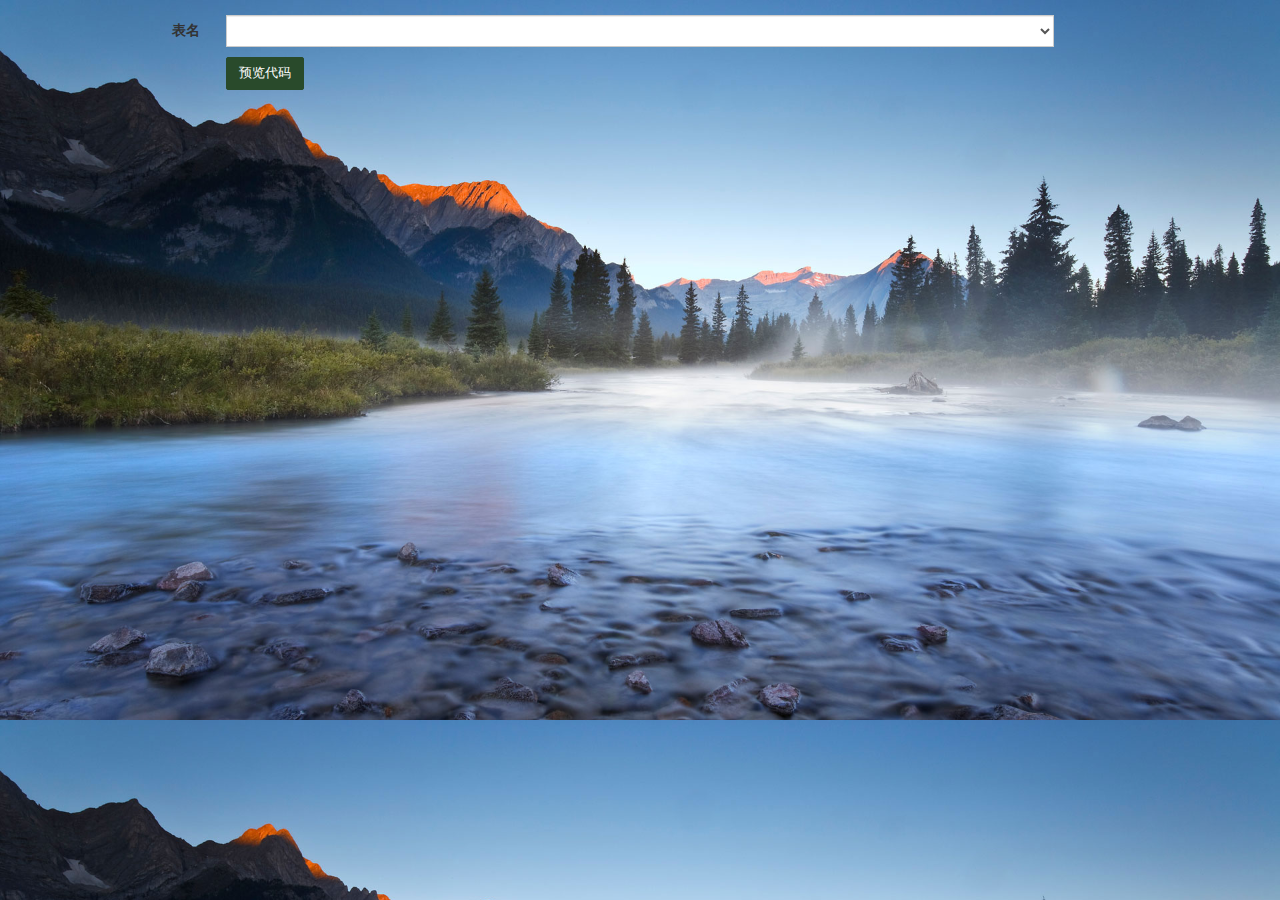
==== commit 624dcd38: "单选" ====
--- a/src/main/resources/static/generate/edit.html
+++ b/src/main/resources/static/generate/edit.html
@@ -13,11 +13,16 @@
             <div class="form-group" style="padding-top: 15px">
                 <label class="col-md-2 control-label">表名</label>
                 <div class="col-md-8">
-                    <input class="form-control layui-input"  placeholder="这里输入表名" type="text" name="tableName" id="tableName"
-                        data-bv-notempty="true"
-                           data-bv-notempty-message="表名 不能为空" >
-                    <button id="showInfo" class="btn btn-primary">预览代码</button>
-                    <button id="save" class="btn btn-primary">保存代码</button>
+                    <div>
+                        <select class="form-control"  placeholder="请选择表格" type="text" name="tableName" id="tableName"
+                               data-bv-notempty="true"
+                                data-bv-notempty-message="表名 不能为空" lay-search="">
+                        </select>
+                    </div>
+                    <div style="padding-top: 10px">
+                        <button id="showInfo" class="btn btn-primary">预览代码</button>
+                        <button id="save" class="btn btn-primary">保存代码</button>
+                    </div>
                 </div>
             </div>
         </fieldset>
@@ -170,16 +175,14 @@
             }
         });
     });
-    $("#tableName").click(function(){
-        console.info("1111");
 
+    $(function () {
         $.ajax({
             type : 'get',
             url : '/generate/getTableNameList',
             contentType: "application/json; charset=utf-8",
             success : function(data) {
-
-                var list="<option value=''>请选择</option>";
+                var list="<option value=''>请选择表格</option>";
                 $.each(data, function(k, v) {
                     console.info(k,v);
                     list+=("<option value ='" + v + "'>" + v + "</option>");
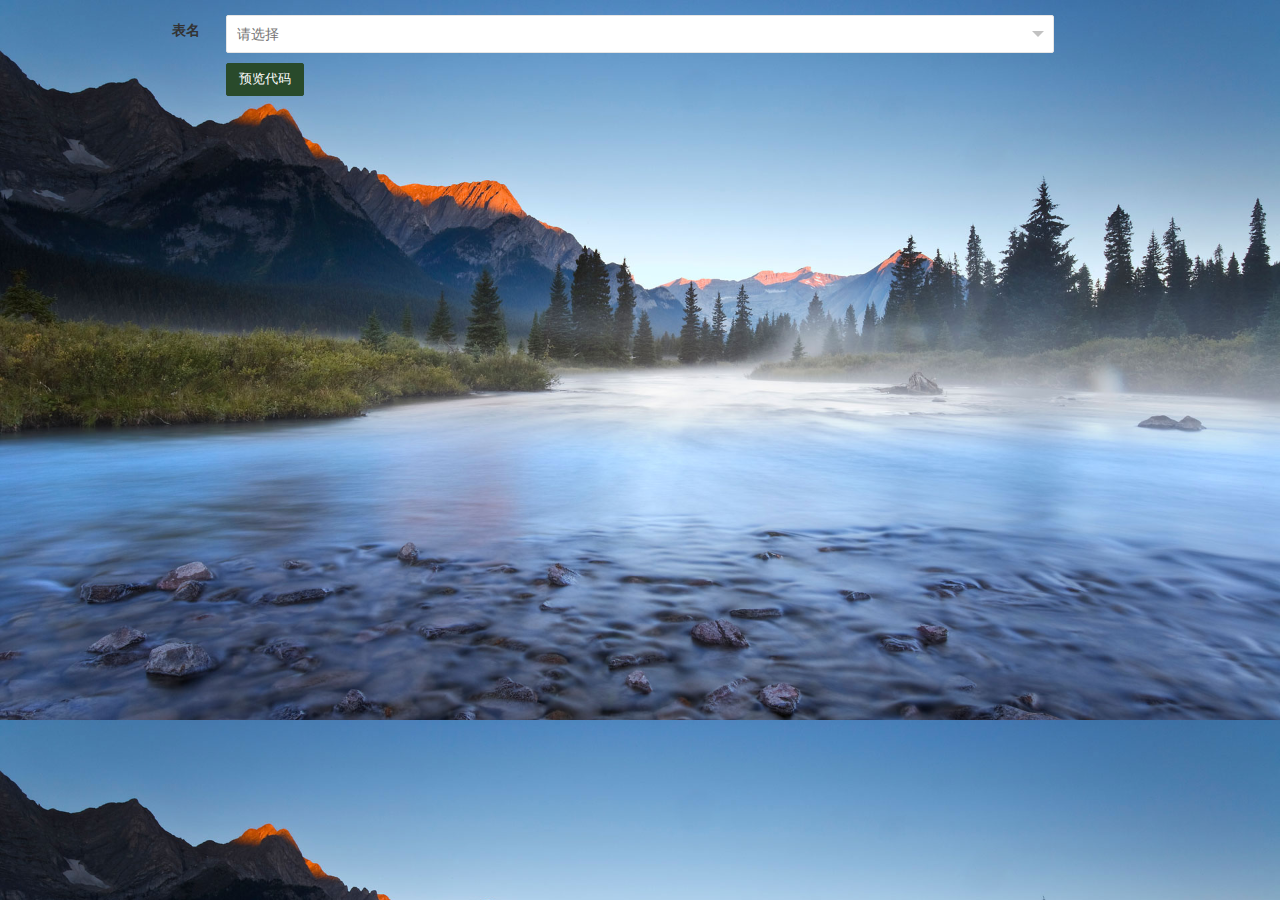
==== commit 29cb4814: "使用layui 搜索加单选" ====
--- a/src/main/resources/static/generate/edit.html
+++ b/src/main/resources/static/generate/edit.html
@@ -13,10 +13,10 @@
             <div class="form-group" style="padding-top: 15px">
                 <label class="col-md-2 control-label">表名</label>
                 <div class="col-md-8">
-                    <div>
+                    <div class="layui-form">
                         <select class="form-control"  placeholder="请选择表格" type="text" name="tableName" id="tableName"
                                data-bv-notempty="true"
-                                data-bv-notempty-message="表名 不能为空" lay-search="">
+                                data-bv-notempty-message="表名 不能为空"  lay-search>
                         </select>
                     </div>
                     <div style="padding-top: 10px">
@@ -114,7 +114,8 @@
 	<script type="text/javascript" src="../js/plugin/bootstrapvalidator/bootstrapValidator.min.js"></script>
     <script type="text/javascript" src="../js/common.js"></script>
     <script type="text/javascript">
-    layui.use('layer', function(){
+        var form;
+    layui.use(['layer','form'], function(){
 	    var layer = layui.layer;
 	});
     
@@ -184,7 +185,6 @@
             success : function(data) {
                 var list="<option value=''>请选择表格</option>";
                 $.each(data, function(k, v) {
-                    console.info(k,v);
                     list+=("<option value ='" + v + "'>" + v + "</option>");
                 });
                 $("#tableName").html(list);
